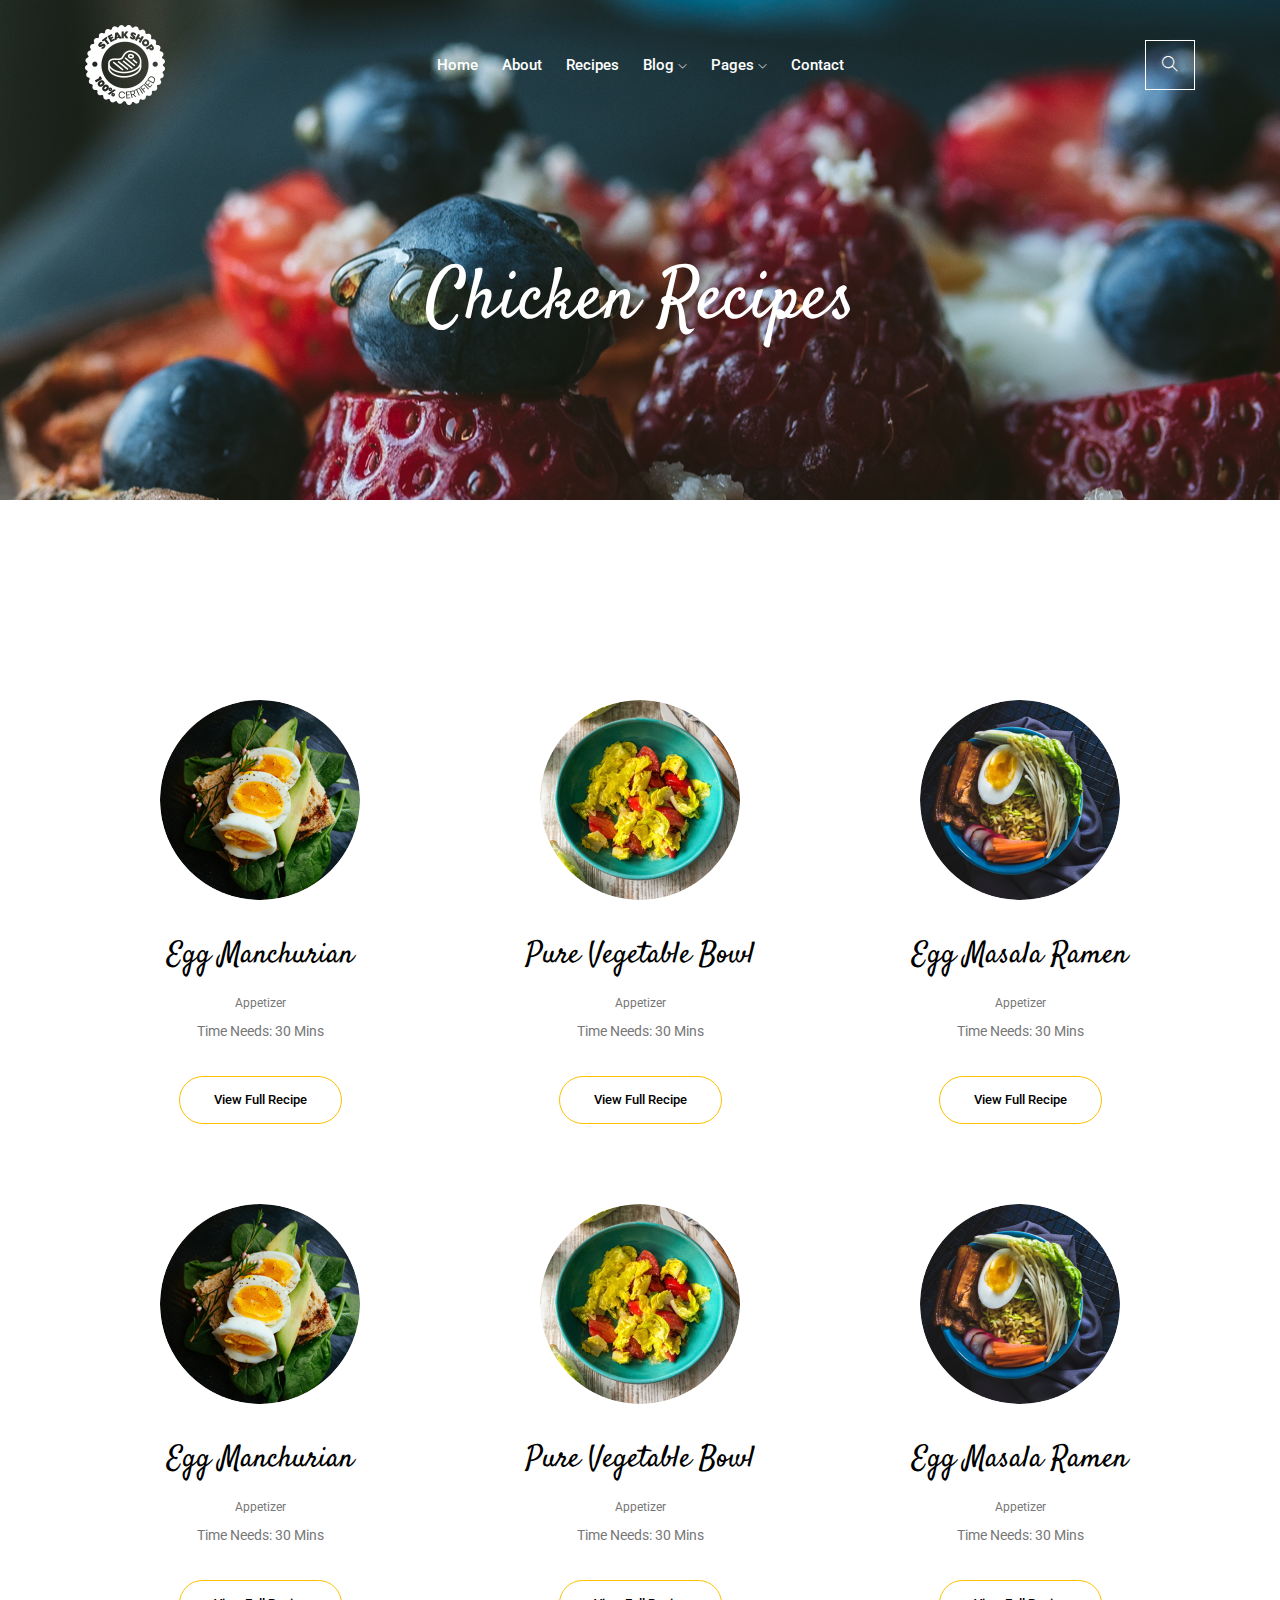
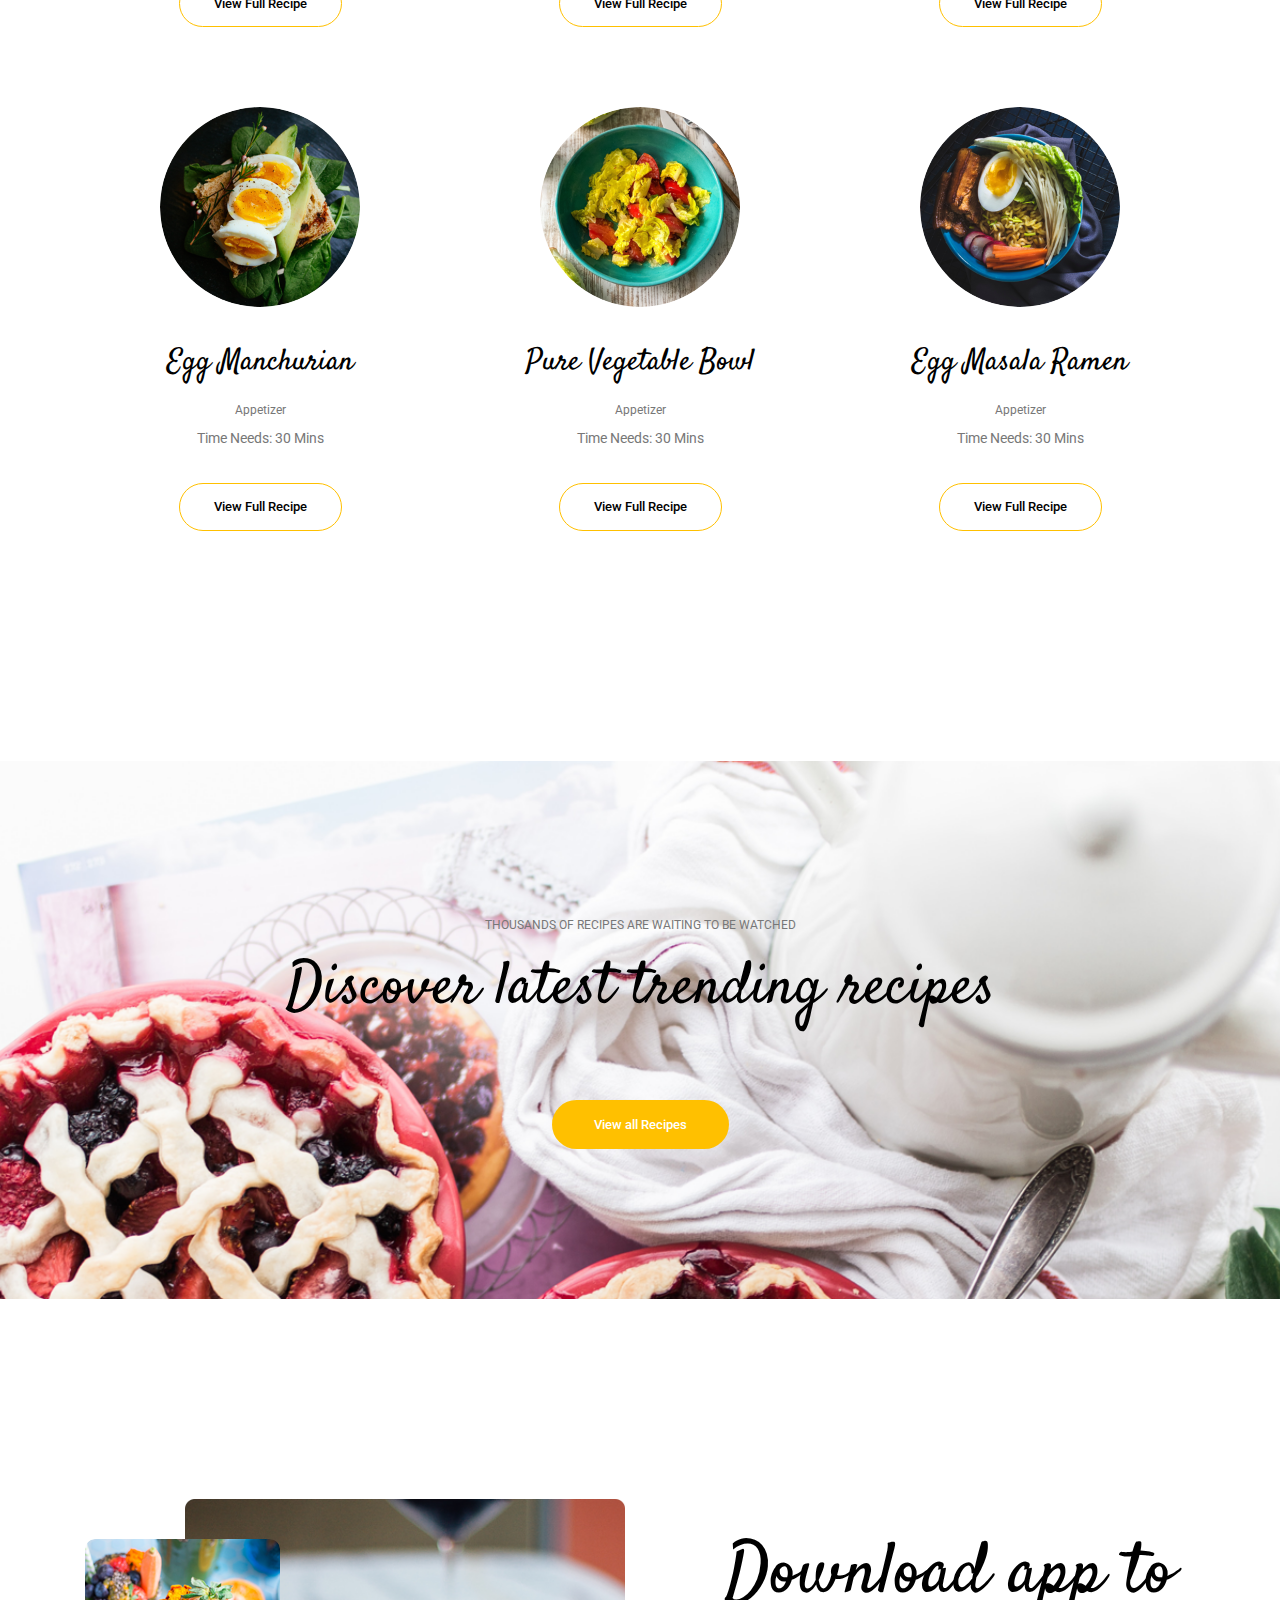
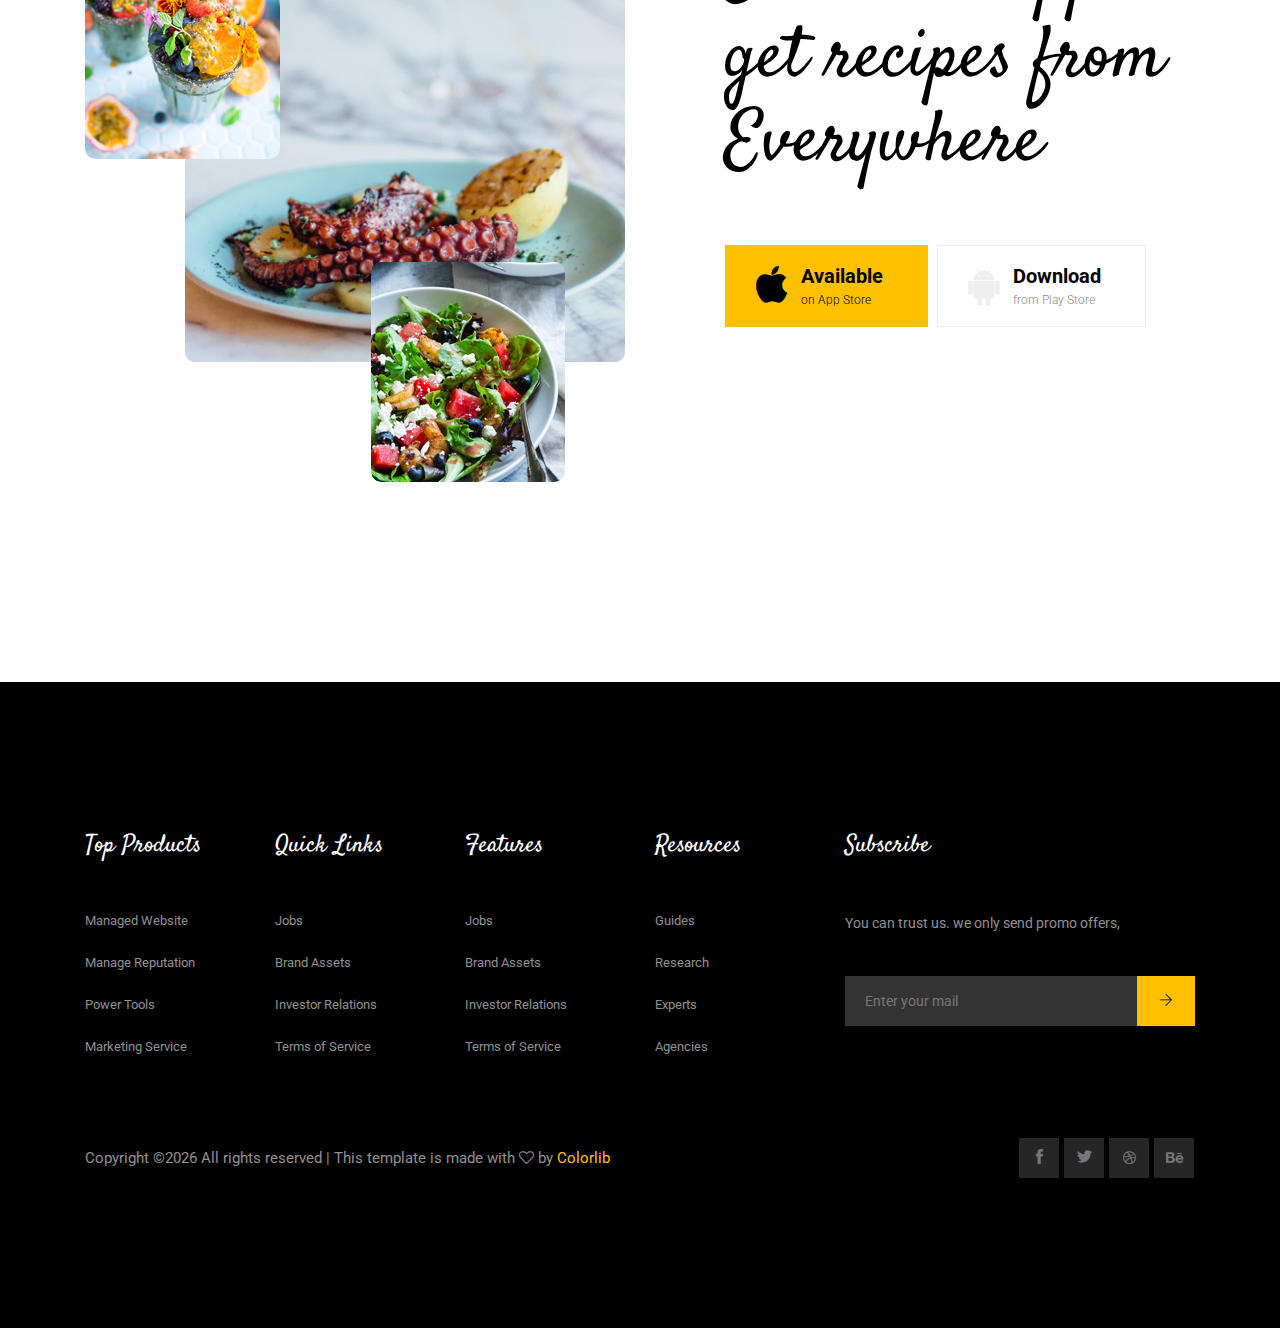
==== Recipes.html @ e60466af "fixed" ====
<!doctype html>
<html class="no-js" lang="zxx">

<head>
    <meta charset="utf-8">
    <meta http-equiv="x-ua-compatible" content="ie=edge">
    <title>Tasty Recipes</title>
    <meta name="description" content="">
    <meta name="viewport" content="width=device-width, initial-scale=1">

    <!-- <link rel="manifest" href="site.webmanifest"> -->
    <!-- Place favicon.ico in the root directory -->

    <!-- CSS here -->
    <link rel="stylesheet" href="css/bootstrap.min.css">
    <link rel="stylesheet" href="css/owl.carousel.min.css">
    <link rel="stylesheet" href="css/magnific-popup.css">
    <link rel="stylesheet" href="css/font-awesome.min.css">
    <link rel="stylesheet" href="css/themify-icons.css">
    <link rel="stylesheet" href="css/nice-select.css">
    <link rel="stylesheet" href="css/flaticon.css">
    <link rel="stylesheet" href="css/gijgo.css">
    <link rel="stylesheet" href="css/animate.min.css">
    <link rel="stylesheet" href="css/slick.css">
    <link rel="stylesheet" href="css/slicknav.css">
    <link rel="stylesheet" href="css/style.css">
    <!-- <link rel="stylesheet" href="css/responsive.css"> -->
</head>

<body>
    <!--[if lte IE 9]>
            <p class="browserupgrade">You are using an <strong>outdated</strong> browser. Please <a href="https://browsehappy.com/">upgrade your browser</a> to improve your experience and security.</p>
        <![endif]-->

    <!-- header-start -->
    <header>
        <div class="header-area ">
            <div id="sticky-header" class="main-header-area">
                <div class="container">
                    <div class="row align-items-center">
                        <div class="col-xl-3 col-lg-2">
                            <div class="logo">
                                <a href="index.html">
                                    <img src="img/logo.png" alt="">
                                </a>
                            </div>
                        </div>
                        <div class="col-xl-6 col-lg-7">
                            <div class="main-menu white_text  d-none d-lg-block">
                                <nav>
                                    <ul id="navigation">
                                        <li><a href="index.html">home</a></li>
                                        <li><a href="about.html">about</a></li>
                                        <li><a href="Recipes.html">Recipes</a></li>
                                        <li><a href="#">blog <i class="ti-angle-down"></i></a>
                                            <ul class="submenu">
                                                <li><a href="blog.html">blog</a></li>
                                                <li><a href="single-blog.html">single-blog</a></li>
                                            </ul>
                                        </li>
                                        <li><a href="#">pages <i class="ti-angle-down"></i></a>
                                            <ul class="submenu">
                                                <li><a href="recipes_details.html">Recipes Details</a></li>
                                                <li><a href="elements.html">elements</a></li>
                                            </ul>
                                        </li>
                                        <li><a href="contact.html">Contact</a></li>
                                    </ul>
                                </nav>
                            </div>
                        </div>
                        <div class="col-xl-3 col-lg-3 d-none d-lg-block">
                            <div class="search_icon">
                                <a href="#">
                                    <i class="ti-search"></i>
                                </a>
                            </div>
                        </div>
                        <div class="col-12">
                            <div class="mobile_menu d-block d-lg-none"></div>
                        </div>
                    </div>

                </div>
            </div>
        </div>
    </header>
    <!-- header-end -->

    <!-- bradcam_area  -->
    <div class="bradcam_area bradcam_bg_1">
        <div class="container">
            <div class="row">
                <div class="col-xl-12">
                    <div class="bradcam_text text-center">
                        <h3>Chicken Recipes</h3>
                    </div>
                </div>
            </div>
        </div>
    </div>
    <!-- /bradcam_area  -->

    <!-- recepie_area_start  -->
    <div class="recepie_area plus_padding">
        <div class="container">
            <div class="row">
                <div class="col-xl-4 col-lg-4 col-md-6">
                    <div class="single_recepie text-center">
                        <div class="recepie_thumb">
                            <img src="img/recepie/recpie_1.png" alt="">
                        </div>
                        <h3>Egg Manchurian</h3>
                        <span>Appetizer</span>
                        <p>Time Needs: 30 Mins</p>
                        <a href="#" class="line_btn">View Full Recipe</a>
                    </div>
                </div>
                <div class="col-xl-4 col-lg-4 col-md-6">
                    <div class="single_recepie text-center">
                        <div class="recepie_thumb">
                            <img src="img/recepie/recpie_2.png" alt="">
                        </div>
                        <h3>Pure Vegetable Bowl</h3>
                        <span>Appetizer</span>
                        <p>Time Needs: 30 Mins</p>
                        <a href="#" class="line_btn">View Full Recipe</a>
                    </div>
                </div>
                <div class="col-xl-4 col-lg-4 col-md-6">
                    <div class="single_recepie text-center">
                        <div class="recepie_thumb">
                            <img src="img/recepie/recpie_3.png" alt="">
                        </div>
                        <h3>Egg Masala Ramen</h3>
                        <span>Appetizer</span>
                        <p>Time Needs: 30 Mins</p>
                        <a href="#" class="line_btn">View Full Recipe</a>
                    </div>
                </div>
                <div class="col-xl-4 col-lg-4 col-md-6">
                    <div class="single_recepie text-center">
                        <div class="recepie_thumb">
                            <img src="img/recepie/recpie_1.png" alt="">
                        </div>
                        <h3>Egg Manchurian</h3>
                        <span>Appetizer</span>
                        <p>Time Needs: 30 Mins</p>
                        <a href="#" class="line_btn">View Full Recipe</a>
                    </div>
                </div>
                <div class="col-xl-4 col-lg-4 col-md-6">
                    <div class="single_recepie text-center">
                        <div class="recepie_thumb">
                            <img src="img/recepie/recpie_2.png" alt="">
                        </div>
                        <h3>Pure Vegetable Bowl</h3>
                        <span>Appetizer</span>
                        <p>Time Needs: 30 Mins</p>
                        <a href="#" class="line_btn">View Full Recipe</a>
                    </div>
                </div>
                <div class="col-xl-4 col-lg-4 col-md-6">
                    <div class="single_recepie text-center">
                        <div class="recepie_thumb">
                            <img src="img/recepie/recpie_3.png" alt="">
                        </div>
                        <h3>Egg Masala Ramen</h3>
                        <span>Appetizer</span>
                        <p>Time Needs: 30 Mins</p>
                        <a href="#" class="line_btn">View Full Recipe</a>
                    </div>
                </div>
                <div class="col-xl-4 col-lg-4 col-md-6">
                    <div class="single_recepie text-center">
                        <div class="recepie_thumb">
                            <img src="img/recepie/recpie_1.png" alt="">
                        </div>
                        <h3>Egg Manchurian</h3>
                        <span>Appetizer</span>
                        <p>Time Needs: 30 Mins</p>
                        <a href="#" class="line_btn">View Full Recipe</a>
                    </div>
                </div>
                <div class="col-xl-4 col-lg-4 col-md-6">
                    <div class="single_recepie text-center">
                        <div class="recepie_thumb">
                            <img src="img/recepie/recpie_2.png" alt="">
                        </div>
                        <h3>Pure Vegetable Bowl</h3>
                        <span>Appetizer</span>
                        <p>Time Needs: 30 Mins</p>
                        <a href="#" class="line_btn">View Full Recipe</a>
                    </div>
                </div>
                <div class="col-xl-4 col-lg-4 col-md-6">
                    <div class="single_recepie text-center">
                        <div class="recepie_thumb">
                            <img src="img/recepie/recpie_3.png" alt="">
                        </div>
                        <h3>Egg Masala Ramen</h3>
                        <span>Appetizer</span>
                        <p>Time Needs: 30 Mins</p>
                        <a href="#" class="line_btn">View Full Recipe</a>
                    </div>
                </div>
            </div>
        </div>
    </div>
    <!-- /recepie_area_start  -->

    <!-- latest_trand     -->
    <div class="latest_trand_area">
        <div class="container">
            <div class="row">
                <div class="col-xl-12">
                    <div class="trand_info text-center">
                        <p>Thousands of recipes are waiting to be watched</p>
                        <h3>Discover latest trending recipes</h3>
                        <a href="#" class="boxed-btn3">View all Recipes</a>
                    </div>
                </div>
            </div>
        </div>
    </div>
    <!--/ latest_trand     -->

    <!-- download_app_area -->
    <div class="download_app_area plus_padding">
        <div class="container">
            <div class="row align-items-center">
                <div class="col-xl-6 col-md-6">
                    <div class="download_thumb">
                        <div class="big_img">
                            <img src="img/video/big_1.png" alt="">
                        </div>
                        <div class="small_01">
                            <img src="img/video/small_sm1.png" alt="">
                        </div>
                        <div class="small_02">
                            <img src="img/video/sm2.png" alt="">
                        </div>
                    </div>
                </div>
                <div class="col-xl-6 col-md-6">
                    <div class="download_text">
                        <h3>Download app to
                            get recipes from
                            Everywhere</h3>
                        <div class="download_android_apple">
                            <a class="active" href="#">
                                <div class="download_link d-flex">
                                    <i class="fa fa-apple"></i>
                                    <div class="store">
                                        <h5>Available</h5>
                                        <p>on App Store</p>
                                    </div>
                                </div>
                            </a>
                            <a href="#">
                                <div class="download_link d-flex">
                                    <i class="fa fa-android"></i>
                                    <div class="store">
                                        <h5>Download</h5>
                                        <p>from Play Store</p>
                                    </div>
                                </div>
                            </a>
                        </div>
                    </div>
                </div>
            </div>
        </div>
    </div>
    <!--/ download_app_area -->

    <!-- footer  -->
    <footer class="footer">
        <div class="footer_top">
            <div class="container">
                <div class="row">
                    <div class="col-xl-2 col-md-6 col-lg-2">
                        <div class="footer_widget">
                            <h3 class="footer_title">
                                Top Products
                            </h3>
                            <ul>
                                <li><a href="#">Managed Website</a></li>
                                <li><a href="#"> Manage Reputation</a></li>
                                <li><a href="#">Power Tools</a></li>
                                <li><a href="#">Marketing Service</a></li>
                            </ul>

                        </div>
                    </div>
                    <div class="col-xl-2 col-md-6 col-lg-2">
                        <div class="footer_widget">
                            <h3 class="footer_title">
                                Quick Links
                            </h3>
                            <ul>
                                <li><a href="#">Jobs</a></li>
                                <li><a href="#">Brand Assets</a></li>
                                <li><a href="#">Investor Relations</a></li>
                                <li><a href="#">Terms of Service</a></li>
                            </ul>

                        </div>
                    </div>
                    <div class="col-xl-2 col-md-6 col-lg-2">
                        <div class="footer_widget">
                            <h3 class="footer_title">
                                Features
                            </h3>
                            <ul>
                                <li><a href="#">Jobs</a></li>
                                <li><a href="#">Brand Assets</a></li>
                                <li><a href="#">Investor Relations</a></li>
                                <li><a href="#">Terms of Service</a></li>
                            </ul>

                        </div>
                    </div>
                    <div class="col-xl-2 col-md-6 col-lg-2">
                        <div class="footer_widget">
                            <h3 class="footer_title">
                                Resources
                            </h3>
                            <ul>
                                <li><a href="#">Guides</a></li>
                                <li><a href="#">Research</a></li>
                                <li><a href="#">Experts</a></li>
                                <li><a href="#">Agencies</a></li>
                            </ul>

                        </div>
                    </div>
                    <div class="col-xl-4 col-md-6 col-lg-4">
                            <div class="footer_widget">
                                    <h3 class="footer_title">
                                            Subscribe
                                    </h3>
                                    <p class="newsletter_text">You can trust us. we only send promo offers,</p>
                                    <form action="#" class="newsletter_form">
                                        <input type="text" placeholder="Enter your mail">
                                        <button type="submit"> <i class="ti-arrow-right"></i> </button>
                                    </form>
                                    
                                </div>
                    </div>
                </div>
            </div>
        </div>
        <div class="copy-right_text">
            <div class="container">
                <div class="footer_border"></div>
                <div class="row align-items-center">
                    <div class="col-xl-8 col-md-8">
                        <p class="copy_right">
                            <!-- Link back to Colorlib can't be removed. Template is licensed under CC BY 3.0. -->
Copyright &copy;<script>document.write(new Date().getFullYear());</script> All rights reserved | This template is made with <i class="fa fa-heart-o" aria-hidden="true"></i> by <a href="https://colorlib.com" target="_blank">Colorlib</a>
<!-- Link back to Colorlib can't be removed. Template is licensed under CC BY 3.0. -->
                        </p>
                    </div>
                    <div class="col-xl-4 col-md-4">
                        <div class="socail_links">
                            <ul>
                                <li>
                                    <a href="#">
                                        <i class="ti-facebook"></i>
                                    </a>
                                </li>
                                <li>
                                    <a href="#">
                                        <i class="ti-twitter-alt"></i>
                                    </a>
                                </li>
                                <li>
                                    <a href="#">
                                        <i class="fa fa-dribbble"></i>
                                    </a>
                                </li>
                                <li>
                                    <a href="#">
                                        <i class="fa fa-behance"></i>
                                    </a>
                                </li>
                            </ul>
                        </div>
                    </div>
                </div>
            </div>
        </div>
    </footer>
<!--/ footer  -->

    <!-- JS here -->
    <script src="js/vendor/modernizr-3.5.0.min.js"></script>
    <script src="js/vendor/jquery-1.12.4.min.js"></script>
    <script src="js/popper.min.js"></script>
    <script src="js/bootstrap.min.js"></script>
    <script src="js/owl.carousel.min.js"></script>
    <script src="js/isotope.pkgd.min.js"></script>
    <script src="js/ajax-form.js"></script>
    <script src="js/waypoints.min.js"></script>
    <script src="js/jquery.counterup.min.js"></script>
    <script src="js/imagesloaded.pkgd.min.js"></script>
    <script src="js/scrollIt.js"></script>
    <script src="js/jquery.scrollUp.min.js"></script>
    <script src="js/wow.min.js"></script>
    <script src="js/nice-select.min.js"></script>
    <script src="js/jquery.slicknav.min.js"></script>
    <script src="js/jquery.magnific-popup.min.js"></script>
    <script src="js/plugins.js"></script>
    <script src="js/gijgo.min.js"></script>

    <!--contact js-->
    <script src="js/contact.js"></script>
    <script src="js/jquery.ajaxchimp.min.js"></script>
    <script src="js/jquery.form.js"></script>
    <script src="js/jquery.validate.min.js"></script>
    <script src="js/mail-script.js"></script>

    <script src="js/main.js"></script>
</body>

</html>
---- css/themify-icons.css ----
@font-face {
	font-family: 'themify';
	src:url('../fonts/themify.eot?-fvbane');
	src:url('../fonts/themify.eot?#iefix-fvbane') format('embedded-opentype'),
		url('../fonts/themify.woff?-fvbane') format('woff'),
		url('../fonts/themify.ttf?-fvbane') format('truetype'),
		url('../fonts/themify.svg?-fvbane#themify') format('svg');
	font-weight: normal;
	font-style: normal;
}

[class^="ti-"], [class*=" ti-"] {
	font-family: 'themify';
	/* speak: none; */
	font-style: normal;
	font-weight: normal;
	font-variant: normal;
	text-transform: none;
	line-height: 1;

	/* Better Font Rendering =========== */
	-webkit-font-smoothing: antialiased;
	-moz-osx-font-smoothing: grayscale;
}

.ti-wand:before {
	content: "\e600";
}
.ti-volume:before {
	content: "\e601";
}
.ti-user:before {
	content: "\e602";
}
.ti-unlock:before {
	content: "\e603";
}
.ti-unlink:before {
	content: "\e604";
}
.ti-trash:before {
	content: "\e605";
}
.ti-thought:before {
	content: "\e606";
}
.ti-target:before {
	content: "\e607";
}
.ti-tag:before {
	content: "\e608";
}
.ti-tablet:before {
	content: "\e609";
}
.ti-star:before {
	content: "\e60a";
}
.ti-spray:before {
	content: "\e60b";
}
.ti-signal:before {
	content: "\e60c";
}
.ti-shopping-cart:before {
	content: "\e60d";
}
.ti-shopping-cart-full:before {
	content: "\e60e";
}
.ti-settings:before {
	content: "\e60f";
}
.ti-search:before {
	content: "\e610";
}
.ti-zoom-in:before {
	content: "\e611";
}
.ti-zoom-out:before {
	content: "\e612";
}
.ti-cut:before {
	content: "\e613";
}
.ti-ruler:before {
	content: "\e614";
}
.ti-ruler-pencil:before {
	content: "\e615";
}
.ti-ruler-alt:before {
	content: "\e616";
}
.ti-bookmark:before {
	content: "\e617";
}
.ti-bookmark-alt:before {
	content: "\e618";
}
.ti-reload:before {
	content: "\e619";
}
.ti-plus:before {
	content: "\e61a";
}
.ti-pin:before {
	content: "\e61b";
}
.ti-pencil:before {
	content: "\e61c";
}
.ti-pencil-alt:before {
	content: "\e61d";
}
.ti-paint-roller:before {
	content: "\e61e";
}
.ti-paint-bucket:before {
	content: "\e61f";
}
.ti-na:before {
	content: "\e620";
}
.ti-mobile:before {
	content: "\e621";
}
.ti-minus:before {
	content: "\e622";
}
.ti-medall:before {
	content: "\e623";
}
.ti-medall-alt:before {
	content: "\e624";
}
.ti-marker:before {
	content: "\e625";
}
.ti-marker-alt:before {
	content: "\e626";
}
.ti-arrow-up:before {
	content: "\e627";
}
.ti-arrow-right:before {
	content: "\e628";
}
.ti-arrow-left:before {
	content: "\e629";
}
.ti-arrow-down:before {
	content: "\e62a";
}
.ti-lock:before {
	content: "\e62b";
}
.ti-location-arrow:before {
	content: "\e62c";
}
.ti-link:before {
	content: "\e62d";
}
.ti-layout:before {
	content: "\e62e";
}
.ti-layers:before {
	content: "\e62f";
}
.ti-layers-alt:before {
	content: "\e630";
}
.ti-key:before {
	content: "\e631";
}
.ti-import:before {
	content: "\e632";
}
.ti-image:before {
	content: "\e633";
}
.ti-heart:before {
	content: "\e634";
}
.ti-heart-broken:before {
	content: "\e635";
}
.ti-hand-stop:before {
	content: "\e636";
}
.ti-hand-open:before {
	content: "\e637";
}
.ti-hand-drag:before {
	content: "\e638";
}
.ti-folder:before {
	content: "\e639";
}
.ti-flag:before {
	content: "\e63a";
}
.ti-flag-alt:before {
	content: "\e63b";
}
.ti-flag-alt-2:before {
	content: "\e63c";
}
.ti-eye:before {
	content: "\e63d";
}
.ti-export:before {
	content: "\e63e";
}
.ti-exchange-vertical:before {
	content: "\e63f";
}
.ti-desktop:before {
	content: "\e640";
}
.ti-cup:before {
	content: "\e641";
}
.ti-crown:before {
	content: "\e642";
}
.ti-comments:before {
	content: "\e643";
}
.ti-comment:before {
	content: "\e644";
}
.ti-comment-alt:before {
	content: "\e645";
}
.ti-close:before {
	content: "\e646";
}
.ti-clip:before {
	content: "\e647";
}
.ti-angle-up:before {
	content: "\e648";
}
.ti-angle-right:before {
	content: "\e649";
}
.ti-angle-left:before {
	content: "\e64a";
}
.ti-angle-down:before {
	content: "\e64b";
}
.ti-check:before {
	content: "\e64c";
}
.ti-check-box:before {
	content: "\e64d";
}
.ti-camera:before {
	content: "\e64e";
}
.ti-announcement:before {
	content: "\e64f";
}
.ti-brush:before {
	content: "\e650";
}
.ti-briefcase:before {
	content: "\e651";
}
.ti-bolt:before {
	content: "\e652";
}
.ti-bolt-alt:before {
	content: "\e653";
}
.ti-blackboard:before {
	content: "\e654";
}
.ti-bag:before {
	content: "\e655";
}
.ti-move:before {
	content: "\e656";
}
.ti-arrows-vertical:before {
	content: "\e657";
}
.ti-arrows-horizontal:before {
	content: "\e658";
}
.ti-fullscreen:before {
	content: "\e659";
}
.ti-arrow-top-right:before {
	content: "\e65a";
}
.ti-arrow-top-left:before {
	content: "\e65b";
}
.ti-arrow-circle-up:before {
	content: "\e65c";
}
.ti-arrow-circle-right:before {
	content: "\e65d";
}
.ti-arrow-circle-left:before {
	content: "\e65e";
}
.ti-arrow-circle-down:before {
	content: "\e65f";
}
.ti-angle-double-up:before {
	content: "\e660";
}
.ti-angle-double-right:before {
	content: "\e661";
}
.ti-angle-double-left:before {
	content: "\e662";
}
.ti-angle-double-down:before {
	content: "\e663";
}
.ti-zip:before {
	content: "\e664";
}
.ti-world:before {
	content: "\e665";
}
.ti-wheelchair:before {
	content: "\e666";
}
.ti-view-list:before {
	content: "\e667";
}
.ti-view-list-alt:before {
	content: "\e668";
}
.ti-view-grid:before {
	content: "\e669";
}
.ti-uppercase:before {
	content: "\e66a";
}
.ti-upload:before {
	content: "\e66b";
}
.ti-underline:before {
	content: "\e66c";
}
.ti-truck:before {
	content: "\e66d";
}
.ti-timer:before {
	content: "\e66e";
}
.ti-ticket:before {
	content: "\e66f";
}
.ti-thumb-up:before {
	content: "\e670";
}
.ti-thumb-down:before {
	content: "\e671";
}
.ti-text:before {
	content: "\e672";
}
.ti-stats-up:before {
	content: "\e673";
}
.ti-stats-down:before {
	content: "\e674";
}
.ti-split-v:before {
	content: "\e675";
}
.ti-split-h:before {
	content: "\e676";
}
.ti-smallcap:before {
	content: "\e677";
}
.ti-shine:before {
	content: "\e678";
}
.ti-shift-right:before {
	content: "\e679";
}
.ti-shift-left:before {
	content: "\e67a";
}
.ti-shield:before {
	content: "\e67b";
}
.ti-notepad:before {
	content: "\e67c";
}
.ti-server:before {
	content: "\e67d";
}
.ti-quote-right:before {
	content: "\e67e";
}
.ti-quote-left:before {
	content: "\e67f";
}
.ti-pulse:before {
	content: "\e680";
}
.ti-printer:before {
	content: "\e681";
}
.ti-power-off:before {
	content: "\e682";
}
.ti-plug:before {
	content: "\e683";
}
.ti-pie-chart:before {
	content: "\e684";
}
.ti-paragraph:before {
	content: "\e685";
}
.ti-panel:before {
	content: "\e686";
}
.ti-package:before {
	content: "\e687";
}
.ti-music:before {
	content: "\e688";
}
.ti-music-alt:before {
	content: "\e689";
}
.ti-mouse:before {
	content: "\e68a";
}
.ti-mouse-alt:before {
	content: "\e68b";
}
.ti-money:before {
	content: "\e68c";
}
.ti-microphone:before {
	content: "\e68d";
}
.ti-menu:before {
	content: "\e68e";
}
.ti-menu-alt:before {
	content: "\e68f";
}
.ti-map:before {
	content: "\e690";
}
.ti-map-alt:before {
	content: "\e691";
}
.ti-loop:before {
	content: "\e692";
}
.ti-location-pin:before {
	content: "\e693";
}
.ti-list:before {
	content: "\e694";
}
.ti-light-bulb:before {
	content: "\e695";
}
.ti-Italic:before {
	content: "\e696";
}
.ti-info:before {
	content: "\e697";
}
.ti-infinite:before {
	content: "\e698";
}
.ti-id-badge:before {
	content: "\e699";
}
.ti-hummer:before {
	content: "\e69a";
}
.ti-home:before {
	content: "\e69b";
}
.ti-help:before {
	content: "\e69c";
}
.ti-headphone:before {
	content: "\e69d";
}
.ti-harddrives:before {
	content: "\e69e";
}
.ti-harddrive:before {
	content: "\e69f";
}
.ti-gift:before {
	content: "\e6a0";
}
.ti-game:before {
	content: "\e6a1";
}
.ti-filter:before {
	content: "\e6a2";
}
.ti-files:before {
	content: "\e6a3";
}
.ti-file:before {
	content: "\e6a4";
}
.ti-eraser:before {
	content: "\e6a5";
}
.ti-envelope:before {
	content: "\e6a6";
}
.ti-download:before {
	content: "\e6a7";
}
.ti-direction:before {
	content: "\e6a8";
}
.ti-direction-alt:before {
	content: "\e6a9";
}
.ti-dashboard:before {
	content: "\e6aa";
}
.ti-control-stop:before {
	content: "\e6ab";
}
.ti-control-shuffle:before {
	content: "\e6ac";
}
.ti-control-play:before {
	content: "\e6ad";
}
.ti-control-pause:before {
	content: "\e6ae";
}
.ti-control-forward:before {
	content: "\e6af";
}
.ti-control-backward:before {
	content: "\e6b0";
}
.ti-cloud:before {
	content: "\e6b1";
}
.ti-cloud-up:before {
	content: "\e6b2";
}
.ti-cloud-down:before {
	content: "\e6b3";
}
.ti-clipboard:before {
	content: "\e6b4";
}
.ti-car:before {
	content: "\e6b5";
}
.ti-calendar:before {
	content: "\e6b6";
}
.ti-book:before {
	content: "\e6b7";
}
.ti-bell:before {
	content: "\e6b8";
}
.ti-basketball:before {
	content: "\e6b9";
}
.ti-bar-chart:before {
	content: "\e6ba";
}
.ti-bar-chart-alt:before {
	content: "\e6bb";
}
.ti-back-right:before {
	content: "\e6bc";
}
.ti-back-left:before {
	content: "\e6bd";
}
.ti-arrows-corner:before {
	content: "\e6be";
}
.ti-archive:before {
	content: "\e6bf";
}
.ti-anchor:before {
	content: "\e6c0";
}
.ti-align-right:before {
	content: "\e6c1";
}
.ti-align-left:before {
	content: "\e6c2";
}
.ti-align-justify:before {
	content: "\e6c3";
}
.ti-align-center:before {
	content: "\e6c4";
}
.ti-alert:before {
	content: "\e6c5";
}
.ti-alarm-clock:before {
	content: "\e6c6";
}
.ti-agenda:before {
	content: "\e6c7";
}
.ti-write:before {
	content: "\e6c8";
}
.ti-window:before {
	content: "\e6c9";
}
.ti-widgetized:before {
	content: "\e6ca";
}
.ti-widget:before {
	content: "\e6cb";
}
.ti-widget-alt:before {
	content: "\e6cc";
}
.ti-wallet:before {
	content: "\e6cd";
}
.ti-video-clapper:before {
	content: "\e6ce";
}
.ti-video-camera:before {
	content: "\e6cf";
}
.ti-vector:before {
	content: "\e6d0";
}
.ti-themify-logo:before {
	content: "\e6d1";
}
.ti-themify-favicon:before {
	content: "\e6d2";
}
.ti-themify-favicon-alt:before {
	content: "\e6d3";
}
.ti-support:before {
	content: "\e6d4";
}
.ti-stamp:before {
	content: "\e6d5";
}
.ti-split-v-alt:before {
	content: "\e6d6";
}
.ti-slice:before {
	content: "\e6d7";
}
.ti-shortcode:before {
	content: "\e6d8";
}
.ti-shift-right-alt:before {
	content: "\e6d9";
}
.ti-shift-left-alt:before {
	content: "\e6da";
}
.ti-ruler-alt-2:before {
	content: "\e6db";
}
.ti-receipt:before {
	content: "\e6dc";
}
.ti-pin2:before {
	content: "\e6dd";
}
.ti-pin-alt:before {
	content: "\e6de";
}
.ti-pencil-alt2:before {
	content: "\e6df";
}
.ti-palette:before {
	content: "\e6e0";
}
.ti-more:before {
	content: "\e6e1";
}
.ti-more-alt:before {
	content: "\e6e2";
}
.ti-microphone-alt:before {
	content: "\e6e3";
}
.ti-magnet:before {
	content: "\e6e4";
}
.ti-line-double:before {
	content: "\e6e5";
}
.ti-line-dotted:before {
	content: "\e6e6";
}
.ti-line-dashed:before {
	content: "\e6e7";
}
.ti-layout-width-full:before {
	content: "\e6e8";
}
.ti-layout-width-default:before {
	content: "\e6e9";
}
.ti-layout-width-default-alt:before {
	content: "\e6ea";
}
.ti-layout-tab:before {
	content: "\e6eb";
}
.ti-layout-tab-window:before {
	content: "\e6ec";
}
.ti-layout-tab-v:before {
	content: "\e6ed";
}
.ti-layout-tab-min:before {
	content: "\e6ee";
}
.ti-layout-slider:before {
	content: "\e6ef";
}
.ti-layout-slider-alt:before {
	content: "\e6f0";
}
.ti-layout-sidebar-right:before {
	content: "\e6f1";
}
.ti-layout-sidebar-none:before {
	content: "\e6f2";
}
.ti-layout-sidebar-left:before {
	content: "\e6f3";
}
.ti-layout-placeholder:before {
	content: "\e6f4";
}
.ti-layout-menu:before {
	content: "\e6f5";
}
.ti-layout-menu-v:before {
	content: "\e6f6";
}
.ti-layout-menu-separated:before {
	content: "\e6f7";
}
.ti-layout-menu-full:before {
	content: "\e6f8";
}
.ti-layout-media-right-alt:before {
	content: "\e6f9";
}
.ti-layout-media-right:before {
	content: "\e6fa";
}
.ti-layout-media-overlay:before {
	content: "\e6fb";
}
.ti-layout-media-overlay-alt:before {
	content: "\e6fc";
}
.ti-layout-media-overlay-alt-2:before {
	content: "\e6fd";
}
.ti-layout-media-left-alt:before {
	content: "\e6fe";
}
.ti-layout-media-left:before {
	content: "\e6ff";
}
.ti-layout-media-center-alt:before {
	content: "\e700";
}
.ti-layout-media-center:before {
	content: "\e701";
}
.ti-layout-list-thumb:before {
	content: "\e702";
}
.ti-layout-list-thumb-alt:before {
	content: "\e703";
}
.ti-layout-list-post:before {
	content: "\e704";
}
.ti-layout-list-large-image:before {
	content: "\e705";
}
.ti-layout-line-solid:before {
	content: "\e706";
}
.ti-layout-grid4:before {
	content: "\e707";
}
.ti-layout-grid3:before {
	content: "\e708";
}
.ti-layout-grid2:before {
	content: "\e709";
}
.ti-layout-grid2-thumb:before {
	content: "\e70a";
}
.ti-layout-cta-right:before {
	content: "\e70b";
}
.ti-layout-cta-left:before {
	content: "\e70c";
}
.ti-layout-cta-center:before {
	content: "\e70d";
}
.ti-layout-cta-btn-right:before {
	content: "\e70e";
}
.ti-layout-cta-btn-left:before {
	content: "\e70f";
}
.ti-layout-column4:before {
	content: "\e710";
}
.ti-layout-column3:before {
	content: "\e711";
}
.ti-layout-column2:before {
	content: "\e712";
}
.ti-layout-accordion-separated:before {
	content: "\e713";
}
.ti-layout-accordion-merged:before {
	content: "\e714";
}
.ti-layout-accordion-list:before {
	content: "\e715";
}
.ti-ink-pen:before {
	content: "\e716";
}
.ti-info-alt:before {
	content: "\e717";
}
.ti-help-alt:before {
	content: "\e718";
}
.ti-headphone-alt:before {
	content: "\e719";
}
.ti-hand-point-up:before {
	content: "\e71a";
}
.ti-hand-point-right:before {
	content: "\e71b";
}
.ti-hand-point-left:before {
	content: "\e71c";
}
.ti-hand-point-down:before {
	content: "\e71d";
}
.ti-gallery:before {
	content: "\e71e";
}
.ti-face-smile:before {
	content: "\e71f";
}
.ti-face-sad:before {
	content: "\e720";
}
.ti-credit-card:before {
	content: "\e721";
}
.ti-control-skip-forward:before {
	content: "\e722";
}
.ti-control-skip-backward:before {
	content: "\e723";
}
.ti-control-record:before {
	content: "\e724";
}
.ti-control-eject:before {
	content: "\e725";
}
.ti-comments-smiley:before {
	content: "\e726";
}
.ti-brush-alt:before {
	content: "\e727";
}
.ti-youtube:before {
	content: "\e728";
}
.ti-vimeo:before {
	content: "\e729";
}
.ti-twitter:before {
	content: "\e72a";
}
.ti-time:before {
	content: "\e72b";
}
.ti-tumblr:before {
	content: "\e72c";
}
.ti-skype:before {
	content: "\e72d";
}
.ti-share:before {
	content: "\e72e";
}
.ti-share-alt:before {
	content: "\e72f";
}
.ti-rocket:before {
	content: "\e730";
}
.ti-pinterest:before {
	content: "\e731";
}
.ti-new-window:before {
	content: "\e732";
}
.ti-microsoft:before {
	content: "\e733";
}
.ti-list-ol:before {
	content: "\e734";
}
.ti-linkedin:before {
	content: "\e735";
}
.ti-layout-sidebar-2:before {
	content: "\e736";
}
.ti-layout-grid4-alt:before {
	content: "\e737";
}
.ti-layout-grid3-alt:before {
	content: "\e738";
}
.ti-layout-grid2-alt:before {
	content: "\e739";
}
.ti-layout-column4-alt:before {
	content: "\e73a";
}
.ti-layout-column3-alt:before {
	content: "\e73b";
}
.ti-layout-column2-alt:before {
	content: "\e73c";
}
.ti-instagram:before {
	content: "\e73d";
}
.ti-google:before {
	content: "\e73e";
}
.ti-github:before {
	content: "\e73f";
}
.ti-flickr:before {
	content: "\e740";
}
.ti-facebook:before {
	content: "\e741";
}
.ti-dropbox:before {
	content: "\e742";
}
.ti-dribbble:before {
	content: "\e743";
}
.ti-apple:before {
	content: "\e744";
}
.ti-android:before {
	content: "\e745";
}
.ti-save:before {
	content: "\e746";
}
.ti-save-alt:before {
	content: "\e747";
}
.ti-yahoo:before {
	content: "\e748";
}
.ti-wordpress:before {
	content: "\e749";
}
.ti-vimeo-alt:before {
	content: "\e74a";
}
.ti-twitter-alt:before {
	content: "\e74b";
}
.ti-tumblr-alt:before {
	content: "\e74c";
}
.ti-trello:before {
	content: "\e74d";
}
.ti-stack-overflow:before {
	content: "\e74e";
}
.ti-soundcloud:before {
	content: "\e74f";
}
.ti-sharethis:before {
	content: "\e750";
}
.ti-sharethis-alt:before {
	content: "\e751";
}
.ti-reddit:before {
	content: "\e752";
}
.ti-pinterest-alt:before {
	content: "\e753";
}
.ti-microsoft-alt:before {
	content: "\e754";
}
.ti-linux:before {
	content: "\e755";
}
.ti-jsfiddle:before {
	content: "\e756";
}
.ti-joomla:before {
	content: "\e757";
}
.ti-html5:before {
	content: "\e758";
}
.ti-flickr-alt:before {
	content: "\e759";
}
.ti-email:before {
	content: "\e75a";
}
.ti-drupal:before {
	content: "\e75b";
}
.ti-dropbox-alt:before {
	content: "\e75c";
}
.ti-css3:before {
	content: "\e75d";
}
.ti-rss:before {
	content: "\e75e";
}
.ti-rss-alt:before {
	content: "\e75f";
}
---- css/nice-select.css ----
.nice-select {
  -webkit-tap-highlight-color: transparent;
  background-color: #fff;
  border-radius: 5px;
  border: solid 1px #e8e8e8;
  box-sizing: border-box;
  clear: both;
  cursor: pointer;
  display: block;
  float: left;
  font-family: inherit;
  font-size: 14px;
  font-weight: normal;
  height: 42px;
  line-height: 40px;
  outline: none;
  padding-left: 18px;
  padding-right: 30px;
  position: relative;
  text-align: left !important;
  -webkit-transition: all 0.2s ease-in-out;
  transition: all 0.2s ease-in-out;
  -webkit-user-select: none;
     -moz-user-select: none;
      -ms-user-select: none;
          user-select: none;
  white-space: nowrap;
  width: auto; }
  .nice-select:hover {
    border-color: #dbdbdb; }
  .nice-select:active, .nice-select.open, .nice-select:focus {
    border-color: #999; }


  .nice-select.disabled {
    border-color: #ededed;
    color: #999;
    pointer-events: none; }
    .nice-select.disabled:after {
      border-color: #cccccc; }
  .nice-select.wide {
    width: 100%; }
    .nice-select.wide .list {
      left: 0 !important;
      right: 0 !important; }
  .nice-select.right {
    float: right; }
    .nice-select.right .list {
      left: auto;
      right: 0; }
  .nice-select.small {
    font-size: 12px;
    height: 36px;
    line-height: 34px; }
    .nice-select.small:after {
      height: 4px;
      width: 4px; }
    .nice-select.small .option {
      line-height: 34px;
      min-height: 34px; }
  .nice-select .list {
    background-color: #fff;
    border-radius: 5px;
    box-shadow: 0 0 0 1px rgba(68, 68, 68, 0.11);
    box-sizing: border-box;
    margin-top: 4px;
    opacity: 0;
    overflow: hidden;
    padding: 0;
    pointer-events: none;
    position: absolute;
    top: 100%;
    left: 0;
    -webkit-transform-origin: 50% 0;
        -ms-transform-origin: 50% 0;
            transform-origin: 50% 0;
    -webkit-transform: scale(0.75) translateY(-21px);
        -ms-transform: scale(0.75) translateY(-21px);
            transform: scale(0.75) translateY(-21px);
    -webkit-transition: all 0.2s cubic-bezier(0.5, 0, 0, 1.25), opacity 0.15s ease-out;
    transition: all 0.2s cubic-bezier(0.5, 0, 0, 1.25), opacity 0.15s ease-out;
    z-index: 9; }
    .nice-select .list:hover .option:not(:hover) {
      background-color: transparent !important; }
  .nice-select .option {
    cursor: pointer;
    font-weight: 400;
    line-height: 40px;
    list-style: none;
    min-height: 40px;
    outline: none;
    padding-left: 18px;
    padding-right: 29px;
    text-align: left;
    -webkit-transition: all 0.2s;
    transition: all 0.2s; }
    .nice-select .option:hover, .nice-select .option.focus, .nice-select .option.selected.focus {
      background-color: #f6f6f6; }
    .nice-select .option.selected {
      font-weight: bold; }
    .nice-select .option.disabled {
      background-color: transparent;
      color: #999;
      cursor: default; }

.no-csspointerevents .nice-select .list {
  display: none; }

.no-csspointerevents .nice-select.open .list {
  display: block; }





  /* ,,,,,,,,,,,,,,,, */


  .nice-select:after {
    content: "\e64b";
    display: block;
    height: 5px;
    margin-top: -5px;
    pointer-events: none;
    position: absolute;
    right: 30px;
    top: 8px;
    transition: all 0.15s ease-in-out;
    width: 5px;
    font-family: 'themify';
    color: #ddd; }

    .nice-select.open:after {
 }
    .nice-select.open .list {
      opacity: 1;
      pointer-events: auto;
      -webkit-transform: scale(1) translateY(0);
          -ms-transform: scale(1) translateY(0);
              transform: scale(1) translateY(0); }
---- css/flaticon.css ----
/*
  	Flaticon icon font: Flaticon
  	Creation date: 07/09/2019 08:07
  	*/

	  @font-face {
		font-family: "Flaticon";
		src: url("../fonts/Flaticon.eot");
		src: url("../fonts/Flaticon.eot");
		src: url("../fonts/Flaticon.eot?#iefix") format("embedded-opentype"),
			 url("../fonts/Flaticon.woff2") format("woff2"),
			 url("../fonts/Flaticon.woff") format("woff"),
			 url("../fonts/Flaticon.ttf") format("truetype"),
			 url("../fonts/Flaticon.svg#Flaticon") format("svg");
		font-weight: normal;
		font-style: normal;
	  }
	  
	  @media screen and (-webkit-min-device-pixel-ratio:0) {
		@font-face {
		  font-family: "Flaticon";
		  src: url("./Flaticon.svg#Flaticon") format("svg");
		}
	  }
	  
	  [class^="flaticon-"]:before, [class*=" flaticon-"]:before,
	  [class^="flaticon-"]:after, [class*=" flaticon-"]:after {   
		font-family: Flaticon;
			  font-size: 20px;
	  font-style: normal;
	  margin-left: 20px;
	  }
	  
	.flaticon-legal-paper:before {
		content: "\e001";
	}
	.flaticon-case:before {
		content: "\e002";
	}
	.flaticon-survey:before {
		content: "\e003";
	}
	.flaticon-bar-chart:before {
		content: "\e004";
	}
	.flaticon-controls:before {
		content: "\e005";
	}
	.flaticon-puzzle:before {
		content: "\e006";
	}
	.flaticon-right:before {
		content: "\e007";
	}
---- css/gijgo.css ----
.gj-button {
    background-color: #f5f5f5;
    border: 1px solid #ddd;
    color: #000;
    border-radius: 3px;
    padding: 6px 10px;
    cursor: pointer;
}

.gj-unselectable {
    -webkit-touch-callout: none;
    -webkit-user-select: none;
    -khtml-user-select: none;
    -moz-user-select: none;
    -ms-user-select: none;
    user-select: none;
}

.gj-row {
    display: -webkit-box;
    display: -ms-flexbox;
    display: flex;
    -ms-flex-wrap: wrap;
    flex-wrap: wrap;
}

.gj-margin-left-5 {
    margin-left: 5px;
}

.gj-margin-left-10 {
    margin-left: 10px;
}

.gj-width-full {
    width: 100%;
}

.gj-cursor-pointer {
    cursor: pointer;
}

.gj-text-align-center {
    text-align: center;
}

.gj-font-size-16 {
    font-size: 16px;
}

.gj-hidden {
    display: none;
}

/** Material Design */
.gj-button-md {
    background: 0 0;
    border: none;
    border-radius: 2px;
    color: rgba(0, 0, 0, 0.87);
    position: relative;
    height: 36px;
    margin: 0;
    min-width: 64px;
    padding: 0 16px;
    display: inline-block;
    font-family: "Roboto","Helvetica","Arial",sans-serif;
    font-size: 1rem;
    font-weight: 500;
    text-transform: uppercase;
    letter-spacing: 0;
    overflow: hidden;
    will-change: box-shadow;
    transition: box-shadow .2s cubic-bezier(.4,0,1,1),background-color .2s cubic-bezier(.4,0,.2,1),color .2s cubic-bezier(.4,0,.2,1);
    outline: none;
    cursor: pointer;
    text-decoration: none;
    text-align: center;
    line-height: 36px;
    vertical-align: middle;
    overflow: hidden;
    -webkit-user-select: none;
    -moz-user-select: none;
    -ms-user-select: none;
    user-select: none;
}

.gj-button-md:hover {
    background-color: rgba(158,158,158,.2);
}

.gj-button-md:disabled {
    color: rgba(0,0,0,.26);
    background: 0 0;
}

.gj-button-md .material-icons,
.gj-button-md .gj-icon {
    vertical-align: middle;
    /*font-size: 1.3rem;
    margin-right: 4px;*/
}

.gj-button-md.gj-button-md-icon {
    width: 24px;
    height: 31px;
    min-width: 24px;
    padding: 0px;
    display: table;
}

.gj-button-md.gj-button-md-icon .material-icons,
.gj-button-md.gj-button-md-icon .gj-icon {
    display: table-cell;
    margin-right: 0px;
    width: 24px;
    height: 24px;
}

.gj-button-md.active {
    background-color: rgba(158,158,158,.4);
}

.gj-button-md-group {
    position: relative;
    display: inline-block;
    vertical-align: middle;
}

.gj-textbox-md {
    border: none;
    border-bottom: 1px solid rgba(0,0,0,.42);
    display: block;
    font-family: "Helvetica","Arial",sans-serif;
    font-size: 16px;
    line-height: 16px;
    padding: 4px 0px;
    margin: 0;
    width: 100%;
    background: 0 0;
    text-align: left;
    color: rgba(0,0,0,.87);
}

.gj-textbox-md:focus,
.gj-textbox-md:active {
    border-bottom: 2px solid rgba(0,0,0,.42);
    outline: none;
}

.gj-textbox-md::placeholder {
    color: #8e8e8e;
}

.gj-textbox-md:-ms-input-placeholder {
    color: #8e8e8e;
}

.gj-textbox-md::-ms-input-placeholder {
    color: #8e8e8e;
}

.gj-md-spacer-24 {
    min-width: 24px;
    width: 24px;
    display: inline-block;
}

.gj-md-spacer-32 {
    min-width: 32px;
    width: 32px;
    display: inline-block;
}

.gj-modal {
    position: fixed;
    top: 0;
    right: 0;
    bottom: 0;
    left: 0;
    z-index: 1203;
    display: none;
    overflow: hidden;
    -webkit-overflow-scrolling: touch;
    outline: 0;
    background-color: rgba(0, 0, 0, 0.54118);
    transition: 200ms ease opacity;
    will-change: opacity;
}

/* List */
ul.gj-list li [data-role="wrapper"] {
    display: table;
    width: 100%;
}

ul.gj-list li [data-role="checkbox"] {
    display: table-cell;
    vertical-align:middle;
    text-align:center;
}

ul.gj-list li [data-role="image"] {
    display: table-cell;
    vertical-align:middle;
    text-align:center;
}

ul.gj-list li [data-role="display"] {
    display: table-cell;
    vertical-align:middle;
    cursor: pointer;
}

ul.gj-list li [data-role="display"]:empty:before {
  content: "\200b"; /* unicode zero width space character */
}

/* List - Bootstrap */
ul.gj-list-bootstrap {
    padding-left: 0px;
    margin-bottom: 0px;
}

ul.gj-list-bootstrap li {
    padding: 0px;
}

ul.gj-list-bootstrap li [data-role="wrapper"] {
    padding: 0px 10px;
}

ul.gj-list-bootstrap li [data-role="checkbox"] {
    width: 24px;
    padding: 3px;
}

ul.gj-list-bootstrap li [data-role="image"] {
    width: 24px;
    height: 24px;
}

ul.gj-list-bootstrap li [data-role="display"] {
    padding: 8px 0px 8px 4px;
}

.list-group-item.active ul li, .list-group-item.active:focus ul li, .list-group-item.active:hover ul li {
    text-shadow: none;
    color:initial;
}

/* List - Material Design */
ul.gj-list-md {
    padding: 0px;
    list-style: none;
    list-style-type: none;
    line-height: 24px;
    letter-spacing: 0;
    color: #616161; /* Gray 700 */
}

ul.gj-list-md li {
    display: list-item;
    list-style-type: none;
    padding: 0px;
    min-height: unset;
    box-sizing: border-box;
    align-items: center;
    cursor: default;
    overflow: hidden;

    font-family: "Roboto","Helvetica","Arial",sans-serif;
    font-size: 16px;
    font-weight: 400;
    letter-spacing: .04em;
    line-height: 1;
    
    -webkit-flex-direction: row;
    -ms-flex-direction: row;
    flex-direction: row;
    -webkit-flex-wrap: nowrap;
    -ms-flex-wrap: nowrap;
    flex-wrap: nowrap;
}

ul.gj-list-md li [data-role="checkbox"] {
    height: 24px;
    width: 24px;
}

ul.gj-list-md li [data-role="image"] {
    height: 24px;
    width: 24px;
}

ul.gj-list-md li [data-role="display"] {
    padding: 8px 0px 8px 5px;
    order: 0;
    flex-grow: 2;
    text-decoration: none;
    box-sizing: border-box;
    align-items: center;
    text-align: left;
    color: rgba(0,0,0,.87);
}

ul.gj-list-md li.disabled>[data-role="wrapper"]>[data-role="display"] {
    color: #9E9E9E; /* Gray 500 */
}

.gj-list-md-active {
    background: #e0e0e0;
    color: #3f51b5;
}


/* Picker */
.gj-picker {
    position: absolute;
    z-index: 1203;
    background-color: #fff;
}

.gj-picker .selected {
    color: #fff;
}

/* Material Design */
.gj-picker-md {
    font-family: "Roboto","Helvetica","Arial",sans-serif;
    font-size: 16px;
    font-weight: 400;
    letter-spacing: .04em;
    line-height: 1;
    color: rgba(0,0,0,.87);
    border: 1px solid #E0E0E0;
}

.gj-modal .gj-picker-md {
    border: 0px;
}

.gj-picker-md [role="header"] {
    color: rgba(255, 255, 255, 0.54);
    display: flex;
    background: #2196f3;
    align-items: baseline;
    user-select: none;
    justify-content: center;
}

.gj-picker-md [role="footer"] {
    float: right;
    padding: 10px;
}

.gj-picker-md [role="footer"] button.gj-button-md {
    color: #2196f3;
    font-weight: bold;
    font-size: 13px;
}

/* Bootstrap */
.gj-picker-bootstrap {
    border-radius: 4px;
    border: 1px solid #E0E0E0;
}

.gj-picker-bootstrap .selected {
    color: #888;
}

.gj-picker-bootstrap [role="header"] {
    background: #eee;
    color: #AAA;
}
@font-face {
    font-family: 'gijgo-material';
    src: url('../fonts/gijgo-material.eot?235541');
    src: url('../fonts/gijgo-material.eot?235541#iefix') format('embedded-opentype'), url('../fonts/gijgo-material.ttf?235541') format('truetype'), url('../fonts/gijgo-material.woff?235541') format('woff'), url('../fonts/gijgo-material.svg?235541#gijgo-material') format('svg');
    font-weight: normal;
    font-style: normal;
}

.gj-icon {
    /* use !important to prevent issues with browser extensions that change fonts */
    font-family: 'gijgo-material' !important;
    font-size: 24px;
    speak: none;
    font-style: normal;
    font-weight: normal;
    font-variant: normal;
    text-transform: none;
    line-height: 1;
    /* Enable Ligatures ================ */
    letter-spacing: 0;
    -webkit-font-feature-settings: "liga";
    -moz-font-feature-settings: "liga=1";
    -moz-font-feature-settings: "liga";
    -ms-font-feature-settings: "liga" 1;
    font-feature-settings: "liga";
    -webkit-font-variant-ligatures: discretionary-ligatures;
    font-variant-ligatures: discretionary-ligatures;
    /* Better Font Rendering =========== */
    -webkit-font-smoothing: antialiased;
    -moz-osx-font-smoothing: grayscale;
}

.gj-icon.undo:before {
    content: "\e900";
}

.gj-icon.vertical-align-top:before {
    content: "\e901";
}

.gj-icon.vertical-align-center:before {
    content: "\e902";
}

.gj-icon.vertical-align-bottom:before {
    content: "\e903";
}

.gj-icon.arrow-dropup:before {
    content: "\e904";
}

.gj-icon.clock:before {
    content: "\e905";
}

.gj-icon.refresh:before {
    content: "\e906";
}

.gj-icon.last-page:before {
    content: "\e907";
}

.gj-icon.first-page:before {
    content: "\e908";
}

.gj-icon.cancel:before {
    content: "\e909";
}

.gj-icon.clear:before {
    content: "\e90a";
}

.gj-icon.check-circle:before {
    content: "\e90b";
}

.gj-icon.delete:before {
    content: "\e90c";
}

.gj-icon.arrow-upward:before {
    content: "\e90d";
}

.gj-icon.arrow-forward:before {
    content: "\e90e";
}

.gj-icon.arrow-downward:before {
    content: "\e90f";
}

.gj-icon.arrow-back:before {
    content: "\e910";
}

.gj-icon.list-numbered:before {
    content: "\e911";
}

.gj-icon.list-bulleted:before {
    content: "\e912";
}

.gj-icon.indent-increase:before {
    content: "\e913";
}

.gj-icon.indent-decrease:before {
    content: "\e914";
}

.gj-icon.redo:before {
    content: "\e915";
}

.gj-icon.align-right:before {
    content: "\e916";
}

.gj-icon.align-left:before {
    content: "\e917";
}

.gj-icon.align-justify:before {
    content: "\e918";
}

.gj-icon.align-center:before {
    content: "\e919";
}

.gj-icon.strikethrough:before {
    content: "\e91a";
}

.gj-icon.italic:before {
    content: "\e91b";
}

.gj-icon.underlined:before {
    content: "\e91c";
}

.gj-icon.bold:before {
    content: "\e91d";
}

.gj-icon.arrow-dropdown:before {
    content: "\e91e";
}

.gj-icon.done:before {
    content: "\e91f";
}

.gj-icon.pencil:before {
    content: "\e920";
}

.gj-icon.minus:before {
    content: "\e921";
}

.gj-icon.plus:before {
    content: "\e922";
}

.gj-icon.chevron-up:before {
    content: "\e923";
}

.gj-icon.chevron-right:before {
    content: "\e924";
}

.gj-icon.chevron-down:before {
    content: "\e925";
}

.gj-icon.chevron-left:before {
    content: "\e926";
}

.gj-icon.event:before {
    content: "\e927";
}
.gj-draggable {
    cursor: move;
}
.gj-resizable-handle {
    position: absolute;
    font-size: 0.1px;
    display: block;
    -ms-touch-action: none;
    touch-action: none;
    z-index: 1203;
}

.gj-resizable-n {
    cursor: n-resize;
    height: 7px;
    width: 100%;
    top: -5px;
    left: 0;
}
.gj-resizable-e {
    cursor: e-resize;
    width: 7px;
    right: -5px;
    top: 0;
    height: 100%;
}
.gj-resizable-s {
    cursor: s-resize;
    height: 7px;
    width: 100%;
    bottom: -5px;
    left: 0;
}
.gj-resizable-w {
	cursor: w-resize;
	width: 7px;
	left: -5px;
	top: 0;
	height: 100%;
}
.gj-resizable-se {
	cursor: se-resize;
	width: 12px;
	height: 12px;
	right: 1px;
	bottom: 1px;
}
.gj-resizable-sw {
	cursor: sw-resize;
	width: 9px;
	height: 9px;
	left: -5px;
	bottom: -5px;
}
.gj-resizable-nw {
	cursor: nw-resize;
	width: 9px;
	height: 9px;
	left: -5px;
	top: -5px;
}
.gj-resizable-ne {
	cursor: ne-resize;
	width: 9px;
	height: 9px;
	right: -5px;
	top: -5px;
}

.gj-dialog-footer {
    position: absolute;
    bottom: 0px;
    width: 100%;
    margin-top: 0px;
}

.gj-dialog-scrollable [data-role="body"] {
    overflow-x: hidden;
    overflow-y: scroll;
}

/** Bootstrap 3 **/
.gj-dialog-bootstrap {
    overflow: hidden;
    z-index: 1202;
}

.gj-dialog-bootstrap [data-role="title"] {
    display: inline;
}
.gj-dialog-bootstrap [data-role="close"] {
    line-height: 1.42857143;
}

/** Bootstrap 4 **/
.gj-dialog-bootstrap4 {
    overflow: hidden;
    z-index: 1202;
}

.gj-dialog-bootstrap4 [data-role="title"] {
    display: inline;
}
.gj-dialog-bootstrap4 [data-role="close"] {
    line-height: 1.5;
}

/** Material Design **/
.gj-dialog-md {
    background-color: #FFF;
    overflow: hidden;
    border: none;
    box-shadow: 0 11px 15px -7px rgba(0,0,0,.2), 0 24px 38px 3px rgba(0,0,0,.14), 0 9px 46px 8px rgba(0,0,0,.12);
    box-sizing: border-box;
    position: relative;
    display: -webkit-box;
    display: -webkit-flex;
    display: -ms-flexbox;
    display: flex;
    -webkit-box-orient: vertical;
    -webkit-box-direction: normal;
    -webkit-flex-direction: column;
    -ms-flex-direction: column;
    flex-direction: column;
    -webkit-background-clip: padding-box;
    background-clip: padding-box;
    outline: 0;
    z-index: 1202;
}

.gj-dialog-md-header {
    padding: 24px 24px 0px 24px;
    font-family: "Roboto","Helvetica","Arial",sans-serif;
}

.gj-dialog-md-title {
    margin: 0;
    font-weight: 400;
    display: inline;
    line-height: 28px;
    font-size: 20px;
}

.gj-dialog-md-close {
    -webkit-appearance: none;
    padding: 0;
    cursor: pointer;
    background: 0 0;
    border: 0;
    float: right;
    line-height: 28px;
    font-size: 28px;
}

.gj-dialog-md-body {
    padding: 20px 24px 24px 24px;
    color: rgba(0,0,0,.54);
    font-family: "Helvetica","Arial",sans-serif;
    font-size: 14px;
    font-weight: 400;
    line-height: 20px;
}

.gj-dialog-md-footer {
    padding: 8px 8px 8px 24px;
    display: -webkit-flex;
    display: -ms-flexbox;
    display: flex;
    -webkit-flex-direction: row-reverse;
    -ms-flex-direction: row-reverse;
    flex-direction: row-reverse;
    -webkit-flex-wrap: wrap;
    -ms-flex-wrap: wrap;
    flex-wrap: wrap;

    box-sizing: border-box;
}

.gj-dialog-md-footer>*:first-child {
    margin-right: 0;
}

.gj-dialog-md-footer>* {
    margin-right: 8px;
    height: 36px;
}
DIV.gj-grid-wrapper {
    margin: auto;
    position: relative;
    clear:both;
    z-index: 1;
}

TABLE.gj-grid {
    margin: auto;    
    border-collapse: collapse;
    width: 100%;
    table-layout: fixed;
}

TABLE.gj-grid THEAD TH [data-role="selectAll"] {
    margin: auto;
}

TABLE.gj-grid THEAD TH [data-role="title"] {
    display: inline-block;
}

TABLE.gj-grid THEAD TH [data-role="sorticon"] {
    display: inline-block;
}

TABLE.gj-grid THEAD TH {
    overflow: hidden;
    text-overflow: ellipsis;
}

TABLE.gj-grid.autogrow-header-row THEAD TH {
    overflow: auto;
    text-overflow: initial;
    white-space: pre-wrap;
    -ms-word-break: break-word;
    word-break: break-word;
}

TABLE.gj-grid > tbody > tr > td {
    overflow: hidden;
    position: relative;
}

table.gj-grid tbody div[data-role="display"] {
    vertical-align: middle;
    text-indent: 0;
    white-space: pre-wrap;
    -ms-word-break: break-word;
    word-break: break-word;
}

table.gj-grid.fixed-body-rows tbody div[data-role="display"] {
    overflow: hidden;
    text-overflow: ellipsis;
    white-space: nowrap;
    -ms-word-break: initial;
    word-break: initial;
}

table.gj-grid tfoot DIV[data-role="display"] {
    vertical-align: middle;
    text-indent: 0;
    display: flex;
}

TABLE.gj-grid .fa {
    padding: 2px;
}

TABLE.gj-grid > tbody > tr > td > div {
    padding: 2px;
    overflow: hidden;
}

DIV.gj-grid-wrapper DIV.gj-grid-loading-cover
{
    background: #BBBBBB;
    opacity: 0.5;
    position: absolute;
    vertical-align: middle;
}

DIV.gj-grid-wrapper DIV.gj-grid-loading-text
{
    position: absolute;
    font-weight: bold;
}

/* Bootstrap Theme */
table.gj-grid-bootstrap thead th {
    background-color: #f5f5f5;
    vertical-align:middle;
}

table.gj-grid-bootstrap thead th [data-role="sorticon"] {
    margin-left: 5px;
}

table.gj-grid-bootstrap thead th [data-role="sorticon"] i.gj-icon,
table.gj-grid-bootstrap thead th [data-role="sorticon"] i.material-icons {
    position: absolute;
    font-size: 20px;
    top: 15px;
}

table.gj-grid-bootstrap tbody tr td div[data-role="display"] {
    padding: 0px;
}

.gj-grid-bootstrap-4 .gj-checkbox-bootstrap {
    display: inline-block;
    padding-top: 2px;
}

.gj-grid-bootstrap-4 tbody tr.active {
    background-color: rgba(0,0,0,.075);
}

/* Material Design Theme */
.gj-grid-md {
    position: relative;
    border: 1px solid #e0e0e0;
    border-collapse: collapse;
    white-space: nowrap;
    font-size: 13px;
    font-family: "Roboto","Helvetica","Arial",sans-serif;
    background-color: #fff;
}

.gj-grid-md td:first-of-type, .gj-grid-md th:first-of-type {
    padding-left: 24px;
}

.gj-grid-md th {
    position: relative;
    vertical-align: bottom;
    font-weight: 700;
    line-height: 31px;
    letter-spacing: 0;
    height: 56px;
    font-size: 12px;
    color: rgba(0,0,0,.54);
    padding-bottom: 8px;
    box-sizing: border-box;
    padding: 12px 18px;
    text-align: right;
}

.gj-grid-md td {
    position: relative;
    height: 48px;
    border-top: 1px solid #e0e0e0;
    border-bottom: 1px solid #e0e0e0;
    padding: 12px 18px;
    box-sizing: border-box;
    text-align: left;
    color: rgba(0,0,0,.87);
}

.gj-grid-md tbody tr {
    position: relative;
    height: 48px;
    transition-duration: .28s;
    transition-timing-function: cubic-bezier(.4,0,.2,1);
    transition-property: background-color;
}

.gj-grid-md tbody tr:hover {
    background-color: #EEEEEE; /* Gray 200 */
}

.gj-grid-md tbody tr.gj-grid-md-select {
    background-color: #F5F5F5; /* Grey 100 */
}


table.gj-grid-md thead th [data-role="sorticon"] {
    margin-left: 5px;
}

table.gj-grid-md thead th [data-role="sorticon"] i.gj-icon,
table.gj-grid-md thead th [data-role="sorticon"] i.material-icons {
    position: absolute;
    font-size: 16px;
    top: 19px;
}

table.gj-grid-md thead th.gj-grid-select-all {
    padding-bottom: 3px;
}
/* Hide all prioritized columns by default */
@media only all {
	th.display-1120,
	td.display-1120,
	th.display-960,
	td.display-960,
	th.display-800,
	td.display-800,
	th.display-640,
	td.display-640,
	th.display-480,
	td.display-480,
	th.display-320,
	td.display-320 {
		display: none;
	}
}

/* Show at 320px (20em x 16px) */
@media screen and (min-width: 20em) {
	TABLE.gj-grid-bootstrap th.display-320,
	TABLE.gj-grid-bootstrap td.display-320 {
		display: table-cell;
	}
}
/* Show at 480px (30em x 16px) */
@media screen and (min-width: 30em) {
	TABLE.gj-grid-bootstrap th.display-480,
	TABLE.gj-grid-bootstrap td.display-480 {
		display: table-cell;
	}
}
/* Show at 640px (40em x 16px) */
@media screen and (min-width: 40em) {
	TABLE.gj-grid-bootstrap th.display-640,
	TABLE.gj-grid-bootstrap td.display-640 {
		display: table-cell;
	}
}
/* Show at 800px (50em x 16px) */
@media screen and (min-width: 50em) {
	TABLE.gj-grid-bootstrap th.display-800,
	TABLE.gj-grid-bootstrap td.display-800 {
		display: table-cell;
	}
}
/* Show at 960px (60em x 16px) */
@media screen and (min-width: 60em) {
	TABLE.gj-grid-bootstrap th.display-960,
	TABLE.gj-grid-bootstrap td.display-960 {
		display: table-cell;
	}
}
/* Show at 1,120px (70em x 16px) */
@media screen and (min-width: 70em) {
	TABLE.gj-grid-bootstrap th.display-1120,
	TABLE.gj-grid-bootstrap td.display-1120 {
		display: table-cell;
	}
}

/* Material Design Theme */
.gj-grid-md tfoot tr th {
    padding-right: 14px;
}

.gj-grid-md tfoot tr[data-role="pager"] .gj-grid-mdl-pager-label {
    padding-left: 5px;
    padding-right: 5px;
}

.gj-grid-md tfoot tr[data-role="pager"] .gj-dropdown-md {
    margin-left: 12px;
}

.gj-grid-md tfoot tr[data-role="pager"] .gj-dropdown-md [role="presenter"] {
    font-size: 12px;
    font-weight: bold;
    color: rgba(0,0,0,.54);
}

.gj-grid-md tfoot tr[data-role="pager"] .gj-dropdown-md [role="presenter"] [role="display"] {
    text-align: right;
}

.gj-grid-md tfoot tr[data-role="pager"] .gj-grid-md-limit-select {
    margin-left: 10px;
    font-size: 12px;
    font-weight: bold;
    color: rgba(0,0,0,.54);
}

/* Bootstrap */
.gj-grid-bootstrap tfoot tr[data-role="pager"] th {
    line-height: 30px;
    background-color: #f5f5f5;
}

.gj-grid-bootstrap tfoot tr[data-role="pager"] th > div > div {
    margin-right: 5px;
}

.gj-grid-bootstrap tfoot tr[data-role="pager"] th > div > button {
    margin-right: 5px;
}

.gj-grid-bootstrap-4 tfoot tr[data-role="pager"] th > div button {
    height: 34px;
}

.gj-grid-bootstrap-4 tfoot tr[data-role="pager"] th div .gj-dropdown-bootstrap-4 .gj-dropdown-expander-mi .gj-icon {
    top: 5px;
}

.gj-grid-bootstrap-3 tfoot tr[data-role="pager"] th > div > input {
    margin-right: 5px;
    width: 40px;
    text-align: right;
    display: inline-block;
    font-weight: bold;
}

.gj-grid-bootstrap-4 tfoot tr[data-role="pager"] th > div > div.input-group {
    width: 40px;
}

.gj-grid-bootstrap-4 tfoot tr[data-role="pager"] th > div > div.input-group input {
    text-align: right;
    font-weight: bold;
    height: 34px;
    padding-top: 2px;
    padding-bottom: 6px;
}

.gj-grid-bootstrap tfoot tr[data-role="pager"] th > div > select {
    display: inline-block;
    margin-right: 5px;
    width: 60px;
}

.gj-grid-bootstrap tfoot tr[data-role="pager"] th .gj-dropdown-bootstrap .gj-list-bootstrap [data-role="display"] {
    line-height: 14px;
}

.gj-grid-bootstrap tfoot tr[data-role="pager"] th .gj-dropdown-bootstrap [role="presenter"] [role="display"] {
    font-weight: bold;
}

.gj-grid-bootstrap tfoot tr[data-role="pager"] th .gj-dropdown-bootstrap-3 [role="presenter"] {
    padding: 2px 8px;
}

.gj-grid-bootstrap tfoot tr[data-role="pager"] th .gj-dropdown-bootstrap-4 [role="presenter"] {
    padding: 1px 8px;
}
.gj-grid thead tr th div.gj-grid-column-resizer-wrapper {
    position: relative;
    width: 100%;
    height: 0px; 
    top: 0px; 
    left: 0px; 
    padding: 0px;
}

span.gj-grid-column-resizer {
    position: absolute;
    right: 0px;
    width: 10px;
    top: -100px;
    height: 300px;
    z-index: 1203;
    cursor: e-resize;
}

.gj-grid-resize-cursor {
    cursor: e-resize;
}
.gj-grid-md tbody tr.gj-grid-top-border td {
  border-top: 2px solid #777;
}
.gj-grid-md tbody tr.gj-grid-bottom-border td {
  border-bottom: 2px solid #777;
}

.gj-grid-bootstrap tbody tr.gj-grid-top-border td {
  border-top: 2px solid #777;
}
.gj-grid-bootstrap tbody tr.gj-grid-bottom-border td {
  border-bottom: 2px solid #777;
}
.gj-grid-md thead tr th.gj-grid-left-border,
.gj-grid-md tbody tr td.gj-grid-left-border
{
    border-left: 3px solid #777;
}
.gj-grid-md thead tr th.gj-grid-right-border,
.gj-grid-md tbody tr td.gj-grid-right-border
{
    border-right: 3px solid #777;
}

.gj-grid-bootstrap thead tr th.gj-grid-left-border,
.gj-grid-bootstrap tbody tr td.gj-grid-left-border
{
    border-left: 5px solid #ddd;
}
.gj-grid-bootstrap thead tr th.gj-grid-right-border,
.gj-grid-bootstrap tbody tr td.gj-grid-right-border
{
    border-right: 5px solid #ddd;
}
.gj-dirty {
    position: absolute;
    top: 0px;
    left: 0px;
    border-style: solid;
    border-width: 3px;
    border-color: #f00 transparent transparent #f00;
    padding: 0;
    overflow: hidden;
    vertical-align: top;
}

/* Material Design */
.gj-grid-md tbody tr td.gj-grid-management-column {
    padding: 3px;
}

.gj-grid-md tbody tr td[data-mode="edit"] {
    padding: 0px 18px;
}

.gj-grid-md tbody .gj-dropdown-md [role="presenter"] [role="display"] {
    padding: 0px;
}

/* Bootstrap */
.gj-grid-bootstrap tbody tr td[data-mode="edit"] {
    padding: 0px;
}

.gj-grid-bootstrap tbody tr td[data-mode="edit"] [data-role="edit"] {
    padding: 0px;
}

/* Bootstrap 3 */
.gj-grid-bootstrap-3 tbody tr td.gj-grid-management-column {
    padding: 3px;
}

.gj-grid-bootstrap-3 tbody tr td[data-mode="edit"] {
    height: 38px;
}

.gj-grid-bootstrap-3 tbody tr td[data-mode="edit"] [data-role="edit"] input[type="text"] {
    height: 37px;
    padding: 8px;
}

.gj-grid-bootstrap-3 tbody tr td[data-mode="edit"] .gj-dropdown-bootstrap [role="presenter"] {
    border: 0px;
    border-radius: 0px;
    height: 37px;
    padding-left: 8px;
}

.gj-grid-bootstrap-3 tbody tr td[data-mode="edit"] .gj-datepicker-bootstrap {
    height: 37px;
}

.gj-grid-bootstrap-3 tbody tr td[data-mode="edit"] .gj-datepicker-bootstrap [role="input"] {
    height: 37px;
    border:0px;
    border-radius: 0px;
}

.gj-grid-bootstrap-3 tbody tr td[data-mode="edit"] .gj-datepicker-bootstrap [role="right-icon"] {
    border:0px;
    border-radius: 0px;
}

.gj-grid-bootstrap-3 tbody tr td[data-mode="edit"] .gj-checkbox-bootstrap {
    display: inline-block;
    padding-top: 10px;
    height: 32px;
}

/* Bootstrap 4 */
.gj-grid-bootstrap-4 tbody tr td.gj-grid-management-column {
    padding: 6px;
}

.gj-grid-bootstrap-4 tbody tr td[data-mode="edit"] [data-role="edit"] input[type="text"] {
    height: 48px;
    padding-left: 12px;
}

.gj-grid-bootstrap-4 tbody tr td[data-mode="edit"] .gj-dropdown-bootstrap [role="presenter"] {
    border: 0px;
    border-radius: 0px;
    height: 48px;
    padding-left: 12px;
    font-family: -apple-system,system-ui,BlinkMacSystemFont,"Segoe UI",Roboto,"Helvetica Neue",Arial,sans-serif;
}

.gj-grid-bootstrap-4 tbody tr td[data-mode="edit"] .gj-dropdown-bootstrap-4 [role="expander"].gj-dropdown-expander-mi .gj-icon,
.gj-grid-bootstrap-4 tbody tr td[data-mode="edit"] .gj-dropdown-bootstrap-4 [role="expander"].gj-dropdown-expander-mi .material-icons {
    top: 13px;
}

.gj-grid-bootstrap-4 tbody tr td[data-mode="edit"] .gj-datepicker-bootstrap {
    height: 48px;
}

.gj-grid-bootstrap-4 tbody tr td[data-mode="edit"] .gj-datepicker-bootstrap [role="input"] {
    height: 48px;
    border:0px;
    border-radius: 0px;
}

.gj-grid-bootstrap-4 tbody tr td[data-mode="edit"] .gj-datepicker-bootstrap [role="right-icon"] {
    background-color: #fff;
}

.gj-grid-bootstrap-4 tbody tr td[data-mode="edit"] .gj-datepicker-bootstrap [role="right-icon"] button {
    border: 0px;
    border-radius: 0px;
    width: 43px;
    position: relative;
}

.gj-grid-bootstrap-4 tbody tr td[data-mode="edit"] .gj-datepicker-bootstrap [role="right-icon"] .gj-icon,
.gj-grid-bootstrap-4 tbody tr td[data-mode="edit"] .gj-datepicker-bootstrap [role="right-icon"] .material-icons {
    top: 13px;
    left: 10px;
    font-size: 24px;
}

.gj-grid-bootstrap-4 tbody tr td[data-mode="edit"] .gj-checkbox-bootstrap {
    display: inline-block;
    padding-top: 15px;
    height: 42px;
}
.gj-grid-md thead tr[data-role="filter"] th {
    border-top: 1px solid #e0e0e0;
}

div.gj-grid-wrapper div.gj-grid-bootstrap-toolbar {
    background-color: #f5f5f5;
    padding: 8px;
    font-weight: bold;
    border: 1px solid #ddd;
}

div.gj-grid-wrapper div.gj-grid-bootstrap-4-toolbar {
    background-color: #f5f5f5;
    padding: 12px;
    font-weight: bold;
    border: 1px solid #ddd;
}

div.gj-grid-wrapper div.gj-grid-md-toolbar {
    font-weight: bold;
    font-size: 24px;
    font-family: "Helvetica","Arial",sans-serif;
    background-color: rgb(255, 255, 255);
    
    border-top: 1px solid #e0e0e0;
    border-left: 1px solid #e0e0e0;
    border-right: 1px solid #e0e0e0;
    border-bottom: 0px;
    border-collapse: collapse;

    padding: 0 18px 0px 18px;
    line-height: 56px;
}
table.gj-grid-scrollable tbody {
    overflow-y: auto;
    overflow-x: hidden;
    display: block;
}

/* Material Design */
table.gj-grid-md.gj-grid-scrollable {
    border-bottom: 0px;
}

table.gj-grid-md.gj-grid-scrollable tbody {
    border-right: 1px solid #e0e0e0;
    border-bottom: 1px solid #e0e0e0;
}

table.gj-grid-md.gj-grid-scrollable tfoot {
    border-bottom: 1px solid #e0e0e0;
}

/* Bootstrap 3 */
table.gj-grid-bootstrap.gj-grid-scrollable {
    border-bottom: 0px;
}

table.gj-grid-bootstrap.gj-grid-scrollable tbody {
    border-right: 1px solid #ddd;
    border-bottom: 1px solid #ddd;
}

table.gj-grid-bootstrap.gj-grid-scrollable tbody tr[data-role="row"]:first-child td {
    border-top: 0px;
}

table.gj-grid-bootstrap.gj-grid-scrollable tbody tr[data-role="row"] td:first-child {
    border-left: 0px;
}

table.gj-grid-bootstrap.gj-grid-scrollable tbody tr[data-role="row"] td:last-child {
    border-right: 0px;
}

table.gj-grid-bootstrap.gj-grid-scrollable tfoot {
    border-bottom: 1px solid #ddd;
}

ul.gj-list li [data-role="spacer"] {
    display: table-cell;
}

ul.gj-list li [data-role="expander"] {
    display: table-cell;
    vertical-align:middle;
    text-align:center;
    cursor: pointer;
}

[data-type="tree"] ul li [data-role="expander"].gj-tree-material-icons-expander {
    width: 24px;
}

[data-type="tree"] ul li [data-role="expander"].gj-tree-font-awesome-expander {
    width: 24px;
}

[data-type="tree"] ul li [data-role="expander"].gj-tree-glyphicons-expander {
    width: 24px;
}

[data-type="tree"] ul li [data-role="expander"].gj-tree-glyphicons-expander .glyphicon {
    top: 4px;
    height: 24px;
}

/* Bootstrap Theme */
.gj-tree-bootstrap-3 ul.gj-list-bootstrap li {
    border: 0px;
    border-radius: 0px;
    color: #333;
}

.gj-tree-bootstrap-3 ul.gj-list-bootstrap li.active {
    color: #fff;
}

.gj-tree-bootstrap-3 ul.gj-list-bootstrap li.disabled {
    color: #777;
    background-color: #eee;
}

.gj-tree-bootstrap-4 ul.gj-list-bootstrap li {
    border: 0px;
    border-radius: 0px;
    color: #212529;
}

.gj-tree-bootstrap-4 ul.gj-list-bootstrap li.active {
    color: #fff;
}

.gj-tree-bootstrap-4 ul.gj-list-bootstrap li.disabled {
    color: #868e96;
}

.gj-tree-bootstrap-4 ul.gj-list-bootstrap li ul.gj-list-bootstrap {
    width: 100%;
}

.gj-tree-bootstrap-border ul.gj-list-bootstrap li {
    border: 1px solid #ddd;
}

.gj-tree-bootstrap-border ul.gj-list-bootstrap li ul.gj-list-bootstrap li {
    border-left: 0px;
    border-right: 0px;
}

.gj-tree-bootstrap-border ul.gj-list-bootstrap li:first-child {
    border-top-left-radius: 4px;
    border-top-right-radius: 4px;
}

.gj-tree-bootstrap-border ul.gj-list-bootstrap li:last-child {
    border-bottom-left-radius: 4px;
    border-bottom-right-radius: 4px;
}

.gj-tree-bootstrap-border ul.gj-list-bootstrap li ul.gj-list-bootstrap li:first-child {
    border-top-left-radius: 0px;
    border-top-right-radius: 0px;
}

.gj-tree-bootstrap-border ul.gj-list-bootstrap li ul.gj-list-bootstrap li:last-child {
    border-bottom: 0px;
    border-bottom-left-radius: 0px;
    border-bottom-right-radius: 0px;
}

ul.gj-list-bootstrap li [data-role="expander"].gj-tree-material-icons-expander {
    padding-top: 8px;
    padding-bottom: 4px;
}

ul.gj-list-bootstrap li [data-role="expander"].gj-tree-material-icons-expander .gj-icon {
    width: 24px;
    height: 24px;
}

/* Material Design Theme */
ul.gj-list-md li.disabled > [data-role="wrapper"] > [data-role="expander"] {
    color: #9E9E9E; /* Gray 500 */
}

.gj-tree-md-border ul.gj-list-md li {
    border: 1px solid #616161; /* Gray 700 */
    margin-bottom: -1px;
}

.gj-tree-md-border ul.gj-list-md li ul.gj-list-md li {
    border-left: 0px;
    border-right: 0px;
}

.gj-tree-md-border ul.gj-list-md li ul.gj-list-md li:last-child {
    border-bottom: 0px;
}
.gj-tree-drop-above {    
    border-top: 1px solid #000;
}

.gj-tree-drop-below {
    border-bottom: 1px solid #000;
}

.gj-tree-bootstrap-3 ul.gj-list-bootstrap li [data-role="wrapper"].drop-above {
    border-top: 2px solid #000;
}

.gj-tree-bootstrap-3 ul.gj-list-bootstrap li [data-role="wrapper"].drop-below {
    border-bottom: 2px solid #000;
}

.gj-tree-bootstrap-4 ul.gj-list-bootstrap li [data-role="wrapper"].drop-above {
    border-top: 2px solid #000;
}

.gj-tree-bootstrap-4 ul.gj-list-bootstrap li [data-role="wrapper"].drop-below {
    border-bottom: 2px solid #000;
}

.gj-tree-drag-el {
    padding: 0px;
    margin: 0px;
    z-index: 1203;
}

.gj-tree-drag-el li {
    padding: 0px;
    margin: 0px;
}

.gj-tree-drag-el [data-role="wrapper"] {
    cursor: move;
    display: table;
}

.gj-tree-drag-el [data-role="indicator"] {
    width: 14px;
    padding: 0px 3px;
    display: table-cell;
    vertical-align: middle;
    text-align: center;
}

.gj-tree-bootstrap-drag-el li.list-group-item {
    border: 0px;
    background: unset;
}

.gj-tree-bootstrap-drag-el [data-role="indicator"] {
    width: 24px;
    height: 24px;
    padding: 0px;
}

.gj-tree-md-drag-el [data-role="indicator"] {
    width: 24px;
    height: 24px;
    padding: 0px;
}
/* Bootstrap */
.gj-checkbox-bootstrap {
    min-width: 0;
    font-size: 0;
    font-weight: normal;
    margin: 0px;
    text-align: center;
    width: 18px;
    height: 18px;
    position: relative;
    display: inline;
}

.gj-checkbox-bootstrap input[type="checkbox"] {
    display: none;
    margin-bottom: -12px;
}

.gj-checkbox-bootstrap span {
    background: #fff;
    display: block;
    content: " ";
    width: 18px;
    height: 18px;
    line-height: 11px;
    font-size: 11px;
    padding: 2px;
    color: #555555;
    border: 1px solid #CCCCCC;
    border-radius: 3px;
    transition: box-shadow 0.2s linear, border-color 0.2s linear;
    cursor: pointer;
    margin: auto;
}

.gj-checkbox-bootstrap input[type="checkbox"]:focus + span:before {
    outline: 0;
    box-shadow: 0 0 0 0 #66afe9, 0 0 6px rgba(102, 175, 233, .6);
    border-color: #66afe9;
}

.gj-checkbox-bootstrap input[type="checkbox"][disabled] + span {
    opacity: 0.6;
    cursor: not-allowed;
}

/* Bootstrap 4 */
.gj-checkbox-bootstrap.gj-checkbox-bootstrap-4 span {
    line-height: 16px;
    padding: 0px;
}

.gj-checkbox-bootstrap-4.gj-checkbox-material-icons input[type="checkbox"]:checked + span:after {
    font-size: 16px;
}

.gj-checkbox-bootstrap-4.gj-checkbox-material-icons input[type="checkbox"]:indeterminate + span:after {
    font-size: 16px;
}

/* Material Design */
.gj-checkbox-md {
    min-width: 0;
    font-size: 0;
    font-weight: normal;
    margin: 0px;
    text-align: center;
    width: 16px;
    height: 16px;
    position: relative;
}

.gj-checkbox-md input[type="checkbox"] {
    display: none;
    margin-bottom: -12px;
}

.gj-checkbox-md span {
    display: inline-block;
    box-sizing: border-box;
    width: 16px;
    height: 16px;
    margin: 0;
    cursor: pointer;
    overflow: hidden;
    border: 2px solid #616161; /* Gray 700 */
    border-radius: 2px;
    z-index: 2;
}

.gj-checkbox-md input[type="checkbox"]:checked + span {
    border: 2px solid #536DFE; /* Indigo A200 */
}

.gj-checkbox-md input[type="checkbox"]:checked + span:after {
    color: #FFF;
    background-color: #536DFE; /* Indigo A200 */
    position: absolute;
    left: 1px;
    top: -15px;
}

.gj-checkbox-md input[type="checkbox"]:indeterminate + span {
    border: 2px solid #616161; /* Gray 700 */
}

.gj-checkbox-md input[type="checkbox"]:indeterminate + span:after {    
    color: #616161;/*color: rgba(0, 0, 0, 1);*/
    position: absolute;
    left: 1px;
    top: -15px;
}

.gj-checkbox-md input[type="checkbox"][disabled] + span {
    border: 2px solid #9E9E9E;
}

.gj-checkbox-md input[type="checkbox"][disabled] + span:after {
    background-color: #9E9E9E;
}

.gj-checkbox-md input[type="checkbox"][disabled]:indeterminate + span:after {
    color: #FFFFFF;
}

/* Material Icons */
.gj-checkbox-material-icons input[type="checkbox"]:checked + span:after {
    content: "\e91f";
    font-size: 14px;
    font-weight: bold;
    white-space: pre;
}

.gj-checkbox-material-icons input[type="checkbox"]:indeterminate + span:after {
    content: "\e921";
    font-size: 14px;
    font-weight: bold;
    white-space: pre;
}

/* Glyphicons */
.gj-checkbox-glyphicons input[type="checkbox"]:checked + span:after {
    display: inline-block;
    font-family: 'Glyphicons Halflings';
    content: "\e013 ";
}

.gj-checkbox-glyphicons input[type="checkbox"]:indeterminate + span:after {
    display: inline-block;
    font-family: 'Glyphicons Halflings';
    content: "\2212 ";
    padding-right: 1px;
}

/* fontawesome */
.gj-checkbox-fontawesome .fa {
    font-size: 14px;
}
.gj-checkbox-bootstrap.gj-checkbox-fontawesome .fa {
    line-height: 18px;
}

.gj-checkbox-fontawesome input[type="checkbox"]:checked + span:before {
    content: "\f00c ";
}

.gj-checkbox-fontawesome input[type="checkbox"]:indeterminate + span:before {
    content: "\f068 ";
}
.gj-editor [role="body"] {
    overflow: auto;
    outline: 0px solid transparent;
    box-sizing: border-box;
}

/* Material Design */
.gj-editor-md {
    padding: 7px;
    font-family: "Roboto","Helvetica","Arial",sans-serif;
    font-size: 14px;
    font-weight: 500;
    letter-spacing: 0;
    border: 1px solid rgba(158,158,158,.2);
}

.gj-editor-md [role="toolbar"] {
    margin-bottom: 7px;
}

.gj-editor-md [role="toolbar"] .gj-button-md {
    min-width: 54px;
    margin-right: 5px;
}

.gj-editor-md [role="toolbar"] .gj-button-md .gj-icon {
    width: 24px;
    height: 24px;
}

.gj-editor-md [role="body"] {
    border: 1px solid rgba(158,158,158,.2);
}

.gj-editor-md p {
    margin: 0;
    padding: 0;
}

.gj-editor-md blockquote {
    font-size: 14px;
}

/* Bootstrap */
.gj-editor-bootstrap {
    padding: 7px;
    border: 1px solid #eceeef;
}

.gj-editor-bootstrap [role="toolbar"] {
    margin-bottom: 7px;
}

.gj-editor-bootstrap [role="toolbar"] .btn-group {
    margin-right: 10px;
}

.gj-editor-bootstrap [role="toolbar"] button {
    height: 36px;
}

.gj-editor-bootstrap [role="body"] {
    border: 1px solid #eceeef;
}

.gj-editor-bootstrap p {
    margin: 0;
    padding: 0;
}

.gj-editor-bootstrap blockquote {
    font-size: 14px;
}
.gj-dropdown {
    position: relative;
    border-collapse: separate;
}

.gj-dropdown [role="presenter"] {
    display: table;
    cursor: pointer;
    outline: none;
    position: relative;
}

.gj-dropdown [role="presenter"] [role="display"] {
    display: table-cell;
    text-align: left;
    width: 100%;
}

.gj-dropdown [role="presenter"] [role="expander"] {
    display: table-cell;
    vertical-align:middle;
    text-align:center;
    width: 24px;
    height: 24px;
}

/* Material Design */
.gj-dropdown-md [role="presenter"] {
    font-family: "Roboto","Helvetica","Arial",sans-serif;
    font-size: 16px;
    font-weight: 400;
    letter-spacing: .04em;
    line-height: 1;
    color: rgba(0,0,0,.87);
    padding: 0px;
    border: 0px;
    border-bottom: 1px solid rgba(0,0,0,.42);
    background: transparent;
}

.gj-dropdown-md [role="presenter"]:focus,
.gj-dropdown-md [role="presenter"]:active {
    border-bottom: 2px solid rgba(0,0,0,.42);
}

.gj-dropdown-md [role="presenter"] [role="display"] {
    padding: 4px 0px;
    line-height: 18px;
}

.gj-dropdown-md [role="presenter"] [role="display"] .placeholder {
    color: #8e8e8e;
}

.gj-dropdown-list-md {
    position: absolute;
    top: 0px;
    left: 0px;
    background-color: #f5f5f5;
    color: #000;
    margin: 0px;
    z-index: 1203;
}

.gj-dropdown-list-md li:hover, .gj-dropdown-list-md li.active {
    background-color: #eee;
}

/* Bootstrap */
.gj-dropdown-bootstrap [role="presenter"] [role="display"] {
    padding-right: 5px;
}

.gj-dropdown-bootstrap [role="presenter"] [role="expander"] {
    padding-left: 5px;
}

.gj-dropdown-bootstrap [role="presenter"] [role="expander"].gj-dropdown-expander-mi {
    width: 24px;
}

.gj-dropdown-bootstrap-3 [role="presenter"] [role="display"] {
    line-height: 20px;
}

.gj-dropdown-bootstrap-3 [role="presenter"] [role="display"] .placeholder {
    color: #9999b3;
}

.gj-dropdown-bootstrap-3 [role="presenter"] [role="expander"] {
    width: 20px;
    height: 20px;
}

.gj-dropdown-bootstrap-3 [role="presenter"] [role="expander"].gj-dropdown-expander-mi .gj-icon,
.gj-dropdown-bootstrap-3 [role="presenter"] [role="expander"].gj-dropdown-expander-mi .material-icons {
    top: 5px;
    right: 10px;
    position: absolute;
}

.gj-dropdown-bootstrap-4 [role="presenter"] {
    border: 1px solid #ced4da;
}

.gj-dropdown-bootstrap-4 [role="presenter"] [role="display"] {
    line-height: 24px;
}

.gj-dropdown-bootstrap-4 [role="presenter"] [role="expander"].gj-dropdown-expander-mi .gj-icon,
.gj-dropdown-bootstrap-4 [role="presenter"] [role="expander"].gj-dropdown-expander-mi .material-icons {
    top: 7px;
    right: 10px;
    position: absolute;
}

.gj-dropdown-list-bootstrap {
    position: absolute;
    top: 32px;
    left: 0px;
    margin: 0px;
    z-index: 1203;
}
.gj-datepicker [role="input"]::-ms-clear {
    display: none;
}

.gj-datepicker [role="right-icon"] {
    cursor: pointer;
}

.gj-picker div[role="navigator"] {
    display: -webkit-box;
    display: -ms-flexbox;
    display: flex;
    -ms-flex-wrap: wrap;
    flex-wrap: wrap;
}

.gj-picker div[role="navigator"] div {
    cursor: pointer;
    position: relative;
    flex-basis: 0;
    -webkit-box-flex: 1;
    -ms-flex-positive: 1;
    flex-grow: 1;
    max-width: 100%;
}

.gj-picker div[role="navigator"] div[role="period"] {
    width: 100%;
    text-align: center;
}

/* Material Design */
.gj-datepicker-md {
    font-family: "Roboto","Helvetica","Arial",sans-serif;
    font-size: 16px;
    font-weight: 400;
    letter-spacing: .04em;
    line-height: 1;
    color: rgba(0,0,0,.87);
    position: relative;
}

.gj-datepicker-md [role="right-icon"] {
    position: absolute;
    right: 0px;
    top: 0px;
    font-size: 24px;
}

.gj-datepicker-md.small .gj-textbox-md {
    font-size: 14px;
}

.gj-datepicker-md.small .gj-icon {
    font-size: 22px;
}

.gj-datepicker-md.large .gj-textbox-md {
    font-size: 18px;
}

.gj-datepicker-md.large .gj-icon {
    font-size: 28px;
}

.gj-picker-md.datepicker [role="header"] {
    padding: 20px 20px;
    display: block;
}

.gj-picker-md.datepicker [role="header"] [role="year"] {
    font-size: 17px;
    padding-bottom: 5px;
    cursor: pointer;
}

.gj-picker-md.datepicker [role="header"] [role="date"] {
    font-size: 36px;
    cursor: pointer;
}

.gj-picker-md div[role="navigator"] {
    height: 42px;
    line-height: 42px;
}

.gj-picker div[role="navigator"] div[role="period"] {
    font-weight: bold;
    font-size: 15px;
}

.gj-picker-md div[role="navigator"] div:first-child {
    max-width: 42px;
}

.gj-picker-md div[role="navigator"] div:last-child {
    max-width: 42px;
}

.gj-picker-md div[role="navigator"] div i.gj-icon,
.gj-picker-md div[role="navigator"] div i.material-icons {
    position: absolute;
    top: 8px;
}

.gj-picker-md div[role="navigator"] div:first-child i.gj-icon,
.gj-picker-md div[role="navigator"] div:first-child i.material-icons {
    left: 10px;
}

.gj-picker-md div[role="navigator"] div:last-child i.gj-icon,
.gj-picker-md div[role="navigator"] div:last-child i.material-icons {
    right: 11px;
}

.gj-picker-md table thead {
    color: #9E9E9E; /* Gray 500 */
}

.gj-picker-md table tr th div,
.gj-picker-md table tr td div {
    display: block;
    width: 40px;
    height: 40px;
    line-height: 40px;
    font-size: 13px;
    text-align: center;
    vertical-align: middle;
}

[type="year"].gj-picker-md table tr td div,
[type="decade"].gj-picker-md table tr td div,
[type="century"].gj-picker-md table tr td div {
    width: 73px;
    height: 73px;
    line-height: 73px;
    cursor: pointer;
}

.gj-picker-md table tr td.gj-cursor-pointer div:hover {
    background: #EEEEEE;
    border-radius: 50%;
    color: rgba(0,0,0,.87);
}

.gj-picker-md table tr td.other-month div,
.gj-picker-md table tr td.disabled div {
    color: #BDBDBD; /* Gray 400 */
}

.gj-picker-md table tr td.focused div {
    background: #E0E0E0; /* Gray 300 */
    border-radius: 50%;
}

.gj-picker-md table tr td.today div {
    color: #1976D2;
}

.gj-picker-md table tr td.selected.gj-cursor-pointer div {
    color: #FFFFFF;
    background: #1976D2; /* Blue 700 */
    border-radius: 50%;
}

.gj-picker-md table tr td.calendar-week div {
    font-weight: bold;
}

/* Bootstrap */
.gj-datepicker-bootstrap :focus,
.gj-datepicker-bootstrap :active {
    box-shadow: none;
}

.gj-picker-bootstrap {
    border: 1px solid rgba(0,0,0,0.15);
    border-radius: 4px;
    padding: 4px;
}

.gj-modal .gj-picker-bootstrap {
    padding: 0px;
}

.gj-picker-bootstrap.datepicker [role="header"] {
    padding: 10px 20px;
    display: block;
}

.gj-picker-bootstrap.datepicker [role="header"] [role="year"] {
    font-size: 15px;
    cursor: pointer;
}

.gj-picker-bootstrap [role="header"] [role="date"] {
    font-size: 24px;
    cursor: pointer;
}

.gj-modal .gj-picker-bootstrap.datepicker [role="body"] {
    padding: 15px;
}

.gj-picker-bootstrap div[role="navigator"] {
    height: 30px;
    line-height: 30px;
    text-align: center;
}

.gj-picker-bootstrap div[role="navigator"] div:first-child {
    max-width: 30px;
}

.gj-picker-bootstrap div[role="navigator"] div:last-child {
    max-width: 30px;
}

.gj-picker-bootstrap table tr td div,
.gj-picker-bootstrap table tr th div {
    display: block;
    width: 30px;
    height: 30px;
    line-height: 30px;
    text-align: center;
    vertical-align: middle;
}

[type="year"].gj-picker-bootstrap table tr td div,
[type="decade"].gj-picker-bootstrap table tr td div,
[type="century"].gj-picker-bootstrap table tr td div {
    width: 53px;
    height: 53px;
    line-height: 53px;
    cursor: pointer;
}

.gj-picker-bootstrap table tr th div i,
.gj-picker-bootstrap table tr th div span {
    line-height: 30px;
}

.gj-picker-bootstrap div[role="navigator"] .gj-icon,
.gj-picker-bootstrap div[role="navigator"] .material-icons {
    margin: 3px;
}

.gj-picker-bootstrap table tr td.focused div,
.gj-picker-bootstrap table tr td.gj-cursor-pointer div:hover {
    background: #EEEEEE;
    border-radius: 4px;
    color: #212529;
}

.gj-picker-bootstrap table tr td.today div {
    color: #204d74;
    font-weight: bold;
}

.gj-picker-bootstrap table tr td.selected.gj-cursor-pointer div {
    color: #fff;
    background-color: #204d74;
    border-color: #122b40;
    border-radius: 4px;
}

.gj-picker-bootstrap table tr td.other-month div,
.gj-picker-bootstrap table tr td.disabled div {
    color: #777;
}

/* Bootstrap 3 */
.gj-datepicker-bootstrap span[role="right-icon"].input-group-addon {
    border-top-left-radius: 0px;
    border-bottom-left-radius: 0px;
    border-top-right-radius: 4px;
    border-bottom-right-radius: 4px;
    border-left: 0px;
    position: relative;
    /*width: 38px;*/
}

.gj-datepicker-bootstrap span[role="right-icon"].input-group-addon .gj-icon,
.gj-datepicker-bootstrap span[role="right-icon"].input-group-addon .material-icons {
    position: absolute;
    top: 7px;
    left: 7px;
}

/* Bootstrap 4 */
.gj-datepicker-bootstrap [role="right-icon"] button {
    width: 38px;
    position: relative;
    border: 1px solid #ced4da;
}

.gj-datepicker-bootstrap [role="right-icon"] button:hover {
    color: #6c757d;
    background-color: transparent;
}

.gj-datepicker-bootstrap.input-group-sm [role="right-icon"] button {
    width: 30px;
}

.gj-datepicker-bootstrap.input-group-lg [role="right-icon"] button {
    width: 48px;
}

.gj-datepicker-bootstrap [role="right-icon"] button .gj-icon,
.gj-datepicker-bootstrap [role="right-icon"] button .material-icons {
    position: absolute;
    font-size: 21px;
    top: 9px;
    left: 9px;
}

.gj-datepicker-bootstrap.input-group-sm [role="right-icon"] button .gj-icon,
.gj-datepicker-bootstrap.input-group-sm [role="right-icon"] button .material-icons {
    top: 6px;
    left: 6px;
    font-size: 19px;
}

.gj-datepicker-bootstrap.input-group-lg [role="right-icon"] button .gj-icon,
.gj-datepicker-bootstrap.input-group-lg [role="right-icon"] button .material-icons {
    font-size: 27px;
    top: 10px;
    left: 10px;
}
.gj-timepicker [role="input"]::-ms-clear {
    display: none;
}

.gj-timepicker [role="right-icon"] {
    cursor: pointer;
}

.gj-picker.timepicker [role="header"] {
    font-size: 58px;
    padding: 20px 0;
    line-height: 58px;

    display: flex;
    align-items: baseline;
    user-select: none;
    justify-content: center;
}

.gj-picker.timepicker [role="header"] div {
    cursor: pointer;
    width: 66px;
    text-align: right;
}

.gj-picker [role="header"] [role="mode"] {
    position: relative;
    width: 0px;
}

.gj-picker [role="header"] [role="mode"] span {
    position: absolute;
    left: 7px;
    line-height: 18px;
    font-size: 18px;
}

.gj-picker [role="header"] [role="mode"] span[role="am"] {
    top: 7px;
}

.gj-picker [role="header"] [role="mode"] span[role="pm"] {
    bottom: 7px;
}

.gj-picker [role="body"] [role="dial"] {
    width: 256px;
    color: rgba(0, 0, 0, 0.87);
    height: 256px;
    position: relative;
    background: #eeeeee;
    border-radius: 50%;
    margin: 10px;
}

.gj-picker [role="body"] [role="hour"] {
    top: calc(50% - 16px);
    left: calc(50% - 16px);
    width: 32px;
    height: 32px;
    cursor: pointer;
    position: absolute;
    font-size: 14px;
    text-align: center;
    line-height: 32px;
    user-select: none;
    pointer-events: none;
}

.gj-picker [role="body"] [role="hour"].selected {
    color: rgba(255, 255, 255, 1);
}

.gj-picker [role="body"] [role="arrow"] {
    top: calc(50% - 1px);
    left: 50%;
    width: calc(50% - 20px);
    height: 2px;
    position: absolute;
    pointer-events: none;
    transform-origin: left center;
    transition: all 250ms cubic-bezier(0.4, 0, 0.2, 1);
    width: calc(50% - 52px);
}

.gj-picker .arrow-begin {
    top: -3px;
    left: -4px;
    width: 8px;
    height: 8px;
    position: absolute;
    border-radius: 50%;
}

.gj-picker .arrow-end {
    top: -15px;
    right: -16px;
    width: 0;
    height: 0;
    position: absolute;
    box-sizing: content-box;
    border-width: 16px;
    border-radius: 50%;
}

/* Material Design */
.gj-timepicker-md {
    font-family: "Roboto","Helvetica","Arial",sans-serif;
    font-size: 16px;
    font-weight: 400;
    letter-spacing: .04em;
    line-height: 1;
    color: rgba(0,0,0,.87);
    position: relative;
}

.gj-timepicker-md.small .gj-textbox-md {
    font-size: 14px;
}

.gj-timepicker-md.small .gj-icon {
    font-size: 22px;
}

.gj-timepicker-md.large .gj-textbox-md {
    font-size: 18px;
}

.gj-timepicker-md.large .gj-icon {
    font-size: 28px;
}

.gj-timepicker-md [role="right-icon"] {
    cursor: pointer;
    position: absolute;
    right: 0px;
    top: 0px;
    font-size: 24px;
}

.gj-picker-md .arrow-begin {
    background-color: #2196f3;
}
.gj-picker-md .arrow-end {
    border: 16px solid #2196f3;
}

.gj-picker-md [role="body"] [role="arrow"] {
    background-color: #2196f3;
}

/* Bootstrap */
.gj-timepicker-bootstrap :focus,
.gj-timepicker-bootstrap :active {
    box-shadow: none;
}

.gj-picker-bootstrap [role="body"] [role="arrow"] {
    background-color: #888;
}

.gj-picker-bootstrap .arrow-begin {
    background-color: #888;
}

.gj-picker-bootstrap .arrow-end {
    border: 16px solid #888;
}

/* Bootstrap 3 */
.gj-timepicker-bootstrap .input-group-addon {
    border-top-left-radius: 0px;
    border-bottom-left-radius: 0px;
    border-top-right-radius: 4px;
    border-bottom-right-radius: 4px;
    border-left: 0px;
    position: relative;
    width: 38px;
}

.gj-timepicker-bootstrap.input-group-sm .input-group-addon {
    width: 30px;
}

.gj-timepicker-bootstrap.input-group-lg .input-group-addon {
    width: 46px;
}

.gj-timepicker-bootstrap .input-group-addon .gj-icon,
.gj-timepicker-bootstrap .input-group-addon .material-icons {
    position: absolute;
    font-size: 21px;
    top: 6px;
    left: 8px;
}

.gj-timepicker-bootstrap.input-group-sm .input-group-addon .gj-icon,
.gj-timepicker-bootstrap.input-group-sm .input-group-addon .material-icons {
    font-size: 19px;
    top: 5px;
    left: 5px;
}

.gj-timepicker-bootstrap.input-group-lg .input-group-addon .gj-icon,
.gj-timepicker-bootstrap.input-group-lg .input-group-addon .material-icons {
    font-size: 27px;
    top: 10px;
    left: 10px;
}

/* Bootstrap 4 */
.gj-timepicker-bootstrap [role="right-icon"] button {
    width: 38px;
    position: relative;
}

.gj-timepicker-bootstrap.input-group-sm [role="right-icon"] button {
    width: 30px;
}

.gj-timepicker-bootstrap.input-group-lg [role="right-icon"] button {
    width: 48px;
}

.gj-timepicker-bootstrap [role="right-icon"] button .gj-icon,
.gj-timepicker-bootstrap [role="right-icon"] button .material-icons {
    position: absolute;
    font-size: 21px;
    top: 7px;
    left: 9px;
}

.gj-timepicker-bootstrap.input-group-sm [role="right-icon"] button .gj-icon,
.gj-timepicker-bootstrap.input-group-sm [role="right-icon"] button .material-icons {
    top: 4px;
    left: 6px;
    font-size: 19px;
}

.gj-timepicker-bootstrap.input-group-lg [role="right-icon"] button .gj-icon,
.gj-timepicker-bootstrap.input-group-lg [role="right-icon"] button .material-icons {
    font-size: 27px;
    top: 8px;
    left: 10px;
}
.gj-picker.datetimepicker [role="header"] [role="date"] {
    padding-bottom: 5px;
    text-align: center;
    cursor: pointer;
}

.gj-picker [role="switch"] {
    align-items: baseline;
    user-select: none;
    position: relative;
}

.gj-picker [role="switch"] [role="calendarMode"] {
    cursor: pointer;
    position: absolute;
    bottom: 2px;
    left: 0px;
}

.gj-picker [role="switch"] [role="time"] {
    width: 100%;
    text-align: center;
}

.gj-picker [role="switch"] [role="time"] div {
    display: inline;
    cursor: pointer;
}

.gj-picker [role="switch"] [role="calendarMode"] {
    cursor: pointer;
}

.gj-picker [role="switch"] [role="clockMode"] {
    position: absolute;
    right: 0px;
    bottom: 3px;
    cursor: pointer;
}

/* Material Design */
.gj-picker-md.datetimepicker [role="header"] {
    font-size: 36px;
    padding: 10px 20px;
    display: block;
}

.gj-picker-md [role="switch"] {
    color: rgba(255, 255, 255, 0.54);
    background: #2196f3;
    font-size: 32px;
}

/* Bootstrap */
.gj-picker-bootstrap.datetimepicker [role="header"] {
    font-size: 36px;
    padding: 10px 20px;
    display: block;
}

.gj-picker-bootstrap.datetimepicker [role="header"] [role="time"] {
    font-size: 22px;
}

.gj-slider {
    position: relative;
    padding: 8px 6px;
}

.gj-slider [role="track"] {
    width: 100%;
}

.gj-slider [role="progress"] {
    position: absolute;
    z-index: 1203;
}

.gj-slider [role="handle"] {
    position: absolute;
}

.gj-slider-md [role="track"] {
    display: -webkit-box;
    display: -ms-flexbox;
    display: flex;
    -webkit-box-orient: vertical;
    -webkit-box-direction: normal;
    -ms-flex-direction: column;
    flex-direction: column;
    -webkit-box-pack: center;
    -ms-flex-pack: center;
    justify-content: center;
    color: #fff;
    text-align: center;
    background-color: #e9ecef;
    height: 2px;
    background-color: rgba(0,0,0,.26);
}

.gj-slider-md [role="progress"] {
    display: -webkit-box;
    display: -ms-flexbox;
    display: flex;
    -webkit-box-orient: vertical;
    -webkit-box-direction: normal;
    -ms-flex-direction: column;
    flex-direction: column;
    -webkit-box-pack: center;
    -ms-flex-pack: center;
    justify-content: center;
    color: #fff;
    text-align: center;
    height: 2px;
    background-color: #536DFE; /* Indigo A200 */
    top: 8px;
    left: 6px;
}

.gj-slider-md [role="handle"] {
    top: 3px;
    left: 0px;
    width: 12px;
    height: 12px;
    background-color: #536DFE; /* Indigo A200 */
    filter: progid:DXImageTransform.Microsoft.gradient(startColorstr='#ff337ab7', endColorstr='#ff2e6da4', GradientType=0);
    filter: none;
    -webkit-box-shadow: inset 0 1px 0 rgba(255,255,255,.2), 0 1px 2px rgba(0,0,0,.05);
    box-shadow: inset 0 1px 0 rgba(255,255,255,.2), 0 1px 2px rgba(0,0,0,.05);
    border: 0px solid transparent;
    border-radius: 50%;
    cursor: pointer;
    z-index: 1204;
}

/* Bootstrap */
.gj-slider-bootstrap [role="track"] {
    border-radius: 4px;
    height: 10px;
}

.gj-slider-bootstrap [role="progress"] {
    height: 10px;
    border-radius: 4px;
    top: 8px;
    left: 6px;
    transition: none;
}

.gj-slider-bootstrap [role="handle"] {
    top: 2px;
    left: 0px;
    width: 20px;
    height: 20px;
    filter: progid:DXImageTransform.Microsoft.gradient(startColorstr='#ff337ab7', endColorstr='#ff2e6da4', GradientType=0);
    filter: none;
    -webkit-box-shadow: inset 0 1px 0 rgba(255,255,255,.2), 0 1px 2px rgba(0,0,0,.05);
    box-shadow: inset 0 1px 0 rgba(255,255,255,.2), 0 1px 2px rgba(0,0,0,.05);
    border: 0px solid transparent;
    border-radius: 50%;
    cursor: pointer;
    z-index: 1204;
}

.gj-slider-bootstrap-3 [role="handle"] {
    background-color: #337ab7;
    background-image: -webkit-linear-gradient(top, #337ab7 0%, #2e6da4 100%);
    background-image: -o-linear-gradient(top, #337ab7 0%, #2e6da4 100%);
    background-image: linear-gradient(to bottom, #337ab7 0%, #2e6da4 100%);
    background-repeat: repeat-x;
}

.gj-slider-bootstrap-4 [role="handle"] {
    background-color: #007bff;
    background-image: -webkit-linear-gradient(top, #007bff 0%, #2e6da4 100%);
    background-image: -o-linear-gradient(top, #007bff 0%, #2e6da4 100%);
    background-image: linear-gradient(to bottom, #007bff 0%, #2e6da4 100%);
    background-repeat: repeat-x;
}


.gj-colorpicker [role="right-icon"] {
    cursor: pointer;
}


/* Material Design */
.gj-colorpicker-md {
    font-family: "Roboto","Helvetica","Arial",sans-serif;
    font-size: 16px;
    font-weight: 400;
    letter-spacing: .04em;
    line-height: 1;
    color: rgba(0,0,0,.87);
    position: relative;
}

.gj-colorpicker-md [role="right-icon"] {
    position: absolute;
    right: 0px;
    top: 0px;
    font-size: 24px;
}

/* ...........
 */
 .gj-datepicker-md [role="right-icon"] {
    position: absolute;
    right: 0px;
    top: 0px;
    font-size: 16px;
    color: #919191;
    margin-right: 15px;
}
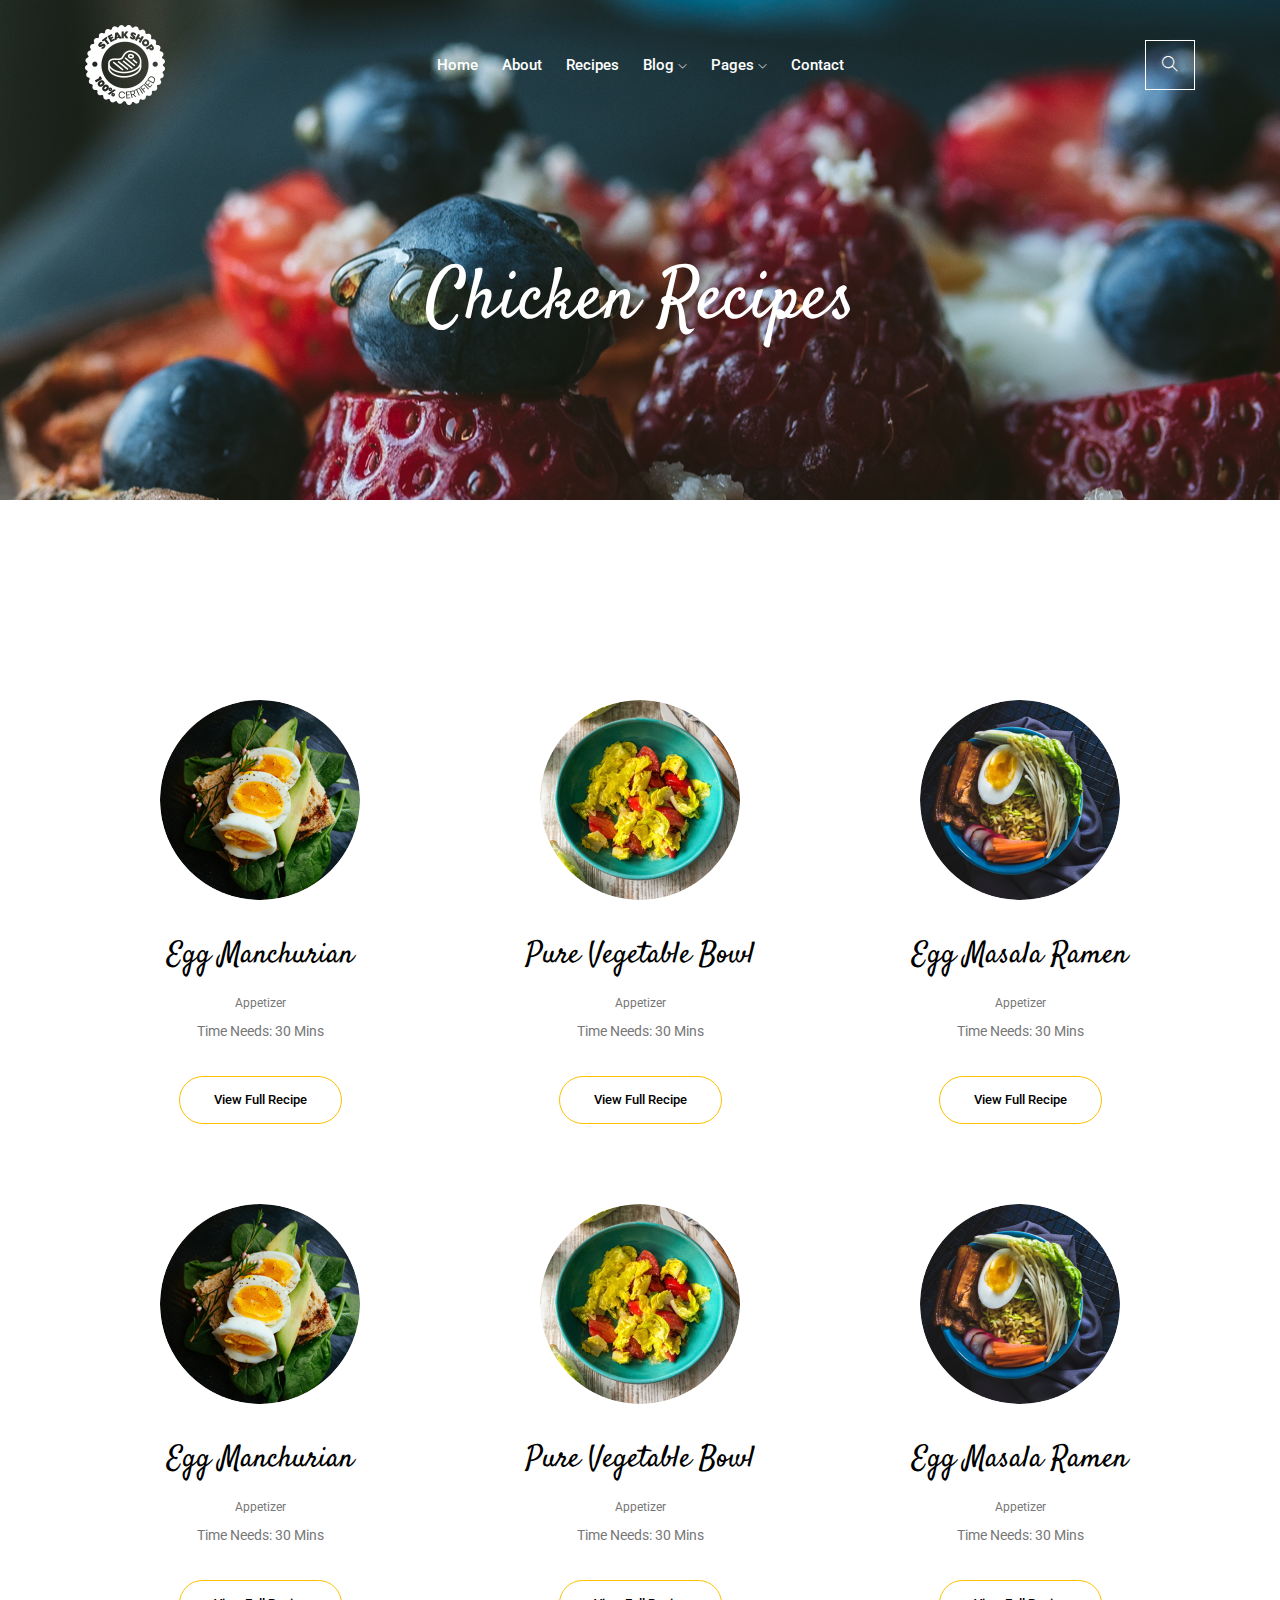
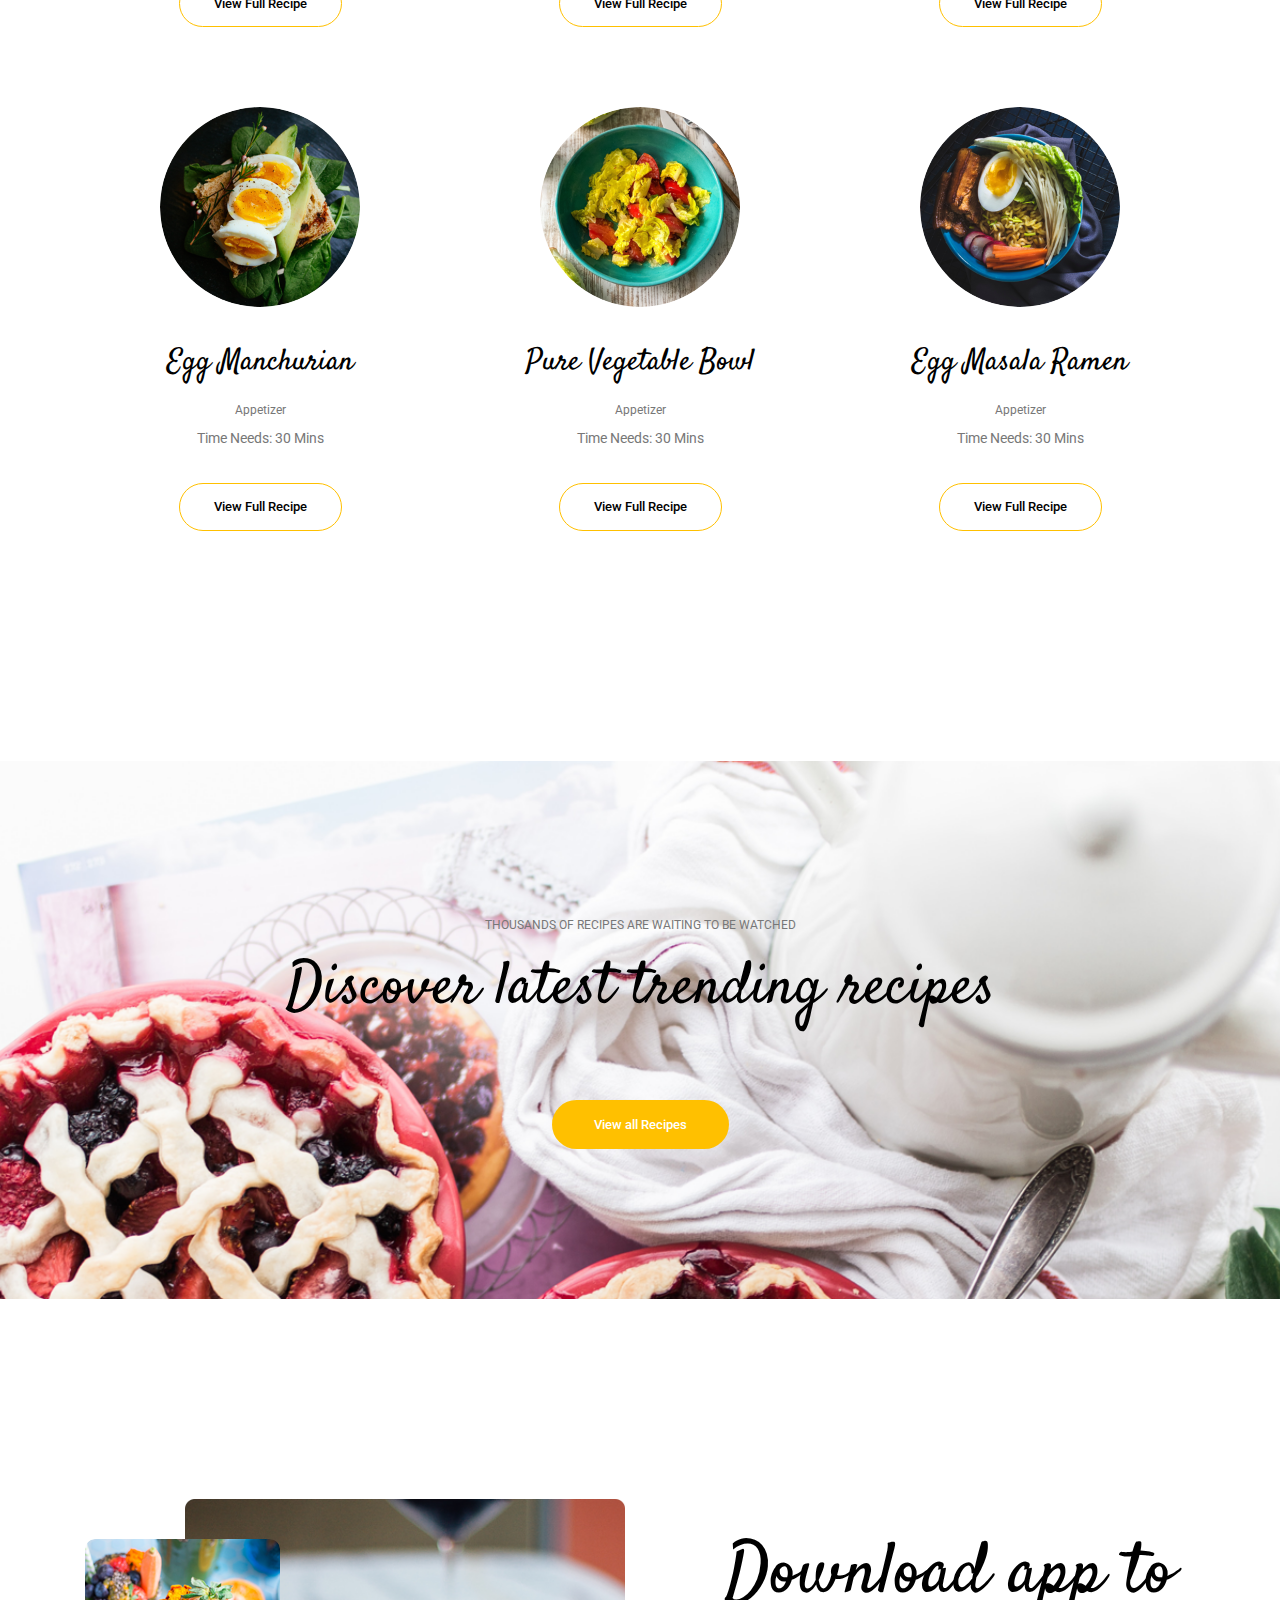
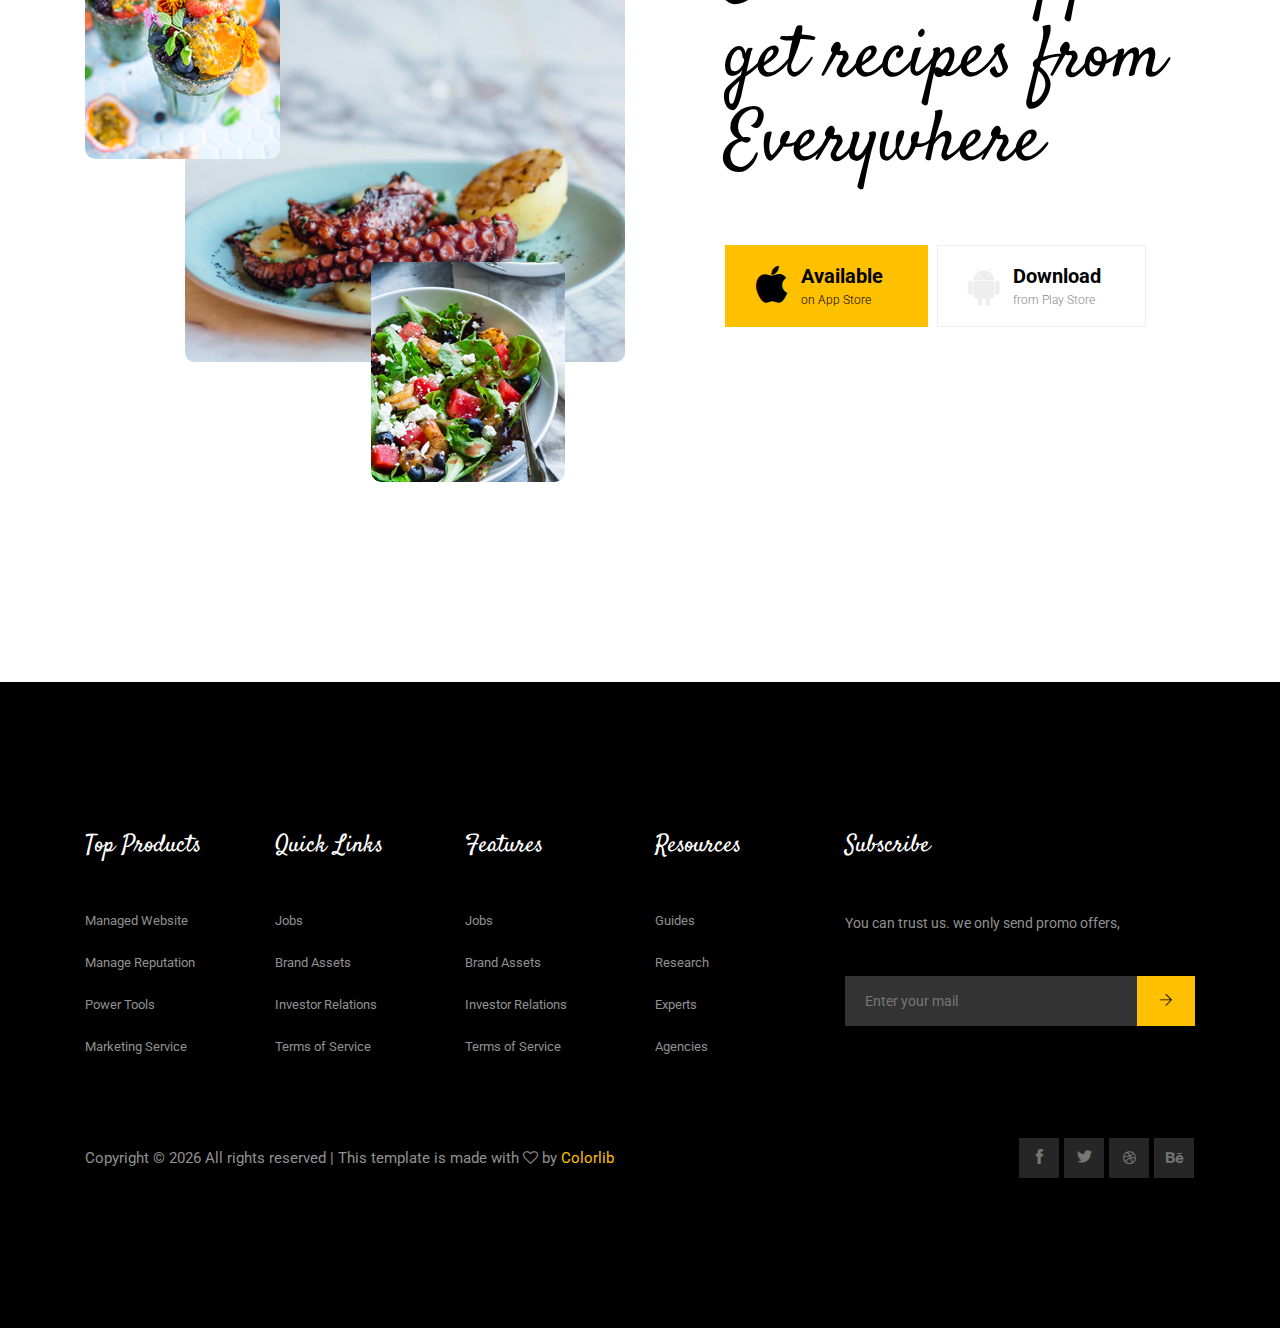
==== commit 01c6ae59: "fixes" ====
--- a/Recipes.html
+++ b/Recipes.html
@@ -4,7 +4,7 @@
 <head>
     <meta charset="utf-8">
     <meta http-equiv="x-ua-compatible" content="ie=edge">
-    <title>Tasty Recipes</title>
+    <title>Recetas</title>
     <meta name="description" content="">
     <meta name="viewport" content="width=device-width, initial-scale=1">
 
@@ -336,17 +336,17 @@
                         </div>
                     </div>
                     <div class="col-xl-4 col-md-6 col-lg-4">
-                            <div class="footer_widget">
-                                    <h3 class="footer_title">
-                                            Subscribe
-                                    </h3>
-                                    <p class="newsletter_text">You can trust us. we only send promo offers,</p>
-                                    <form action="#" class="newsletter_form">
-                                        <input type="text" placeholder="Enter your mail">
-                                        <button type="submit"> <i class="ti-arrow-right"></i> </button>
-                                    </form>
-                                    
-                                </div>
+                        <div class="footer_widget">
+                            <h3 class="footer_title">
+                                Subscribe
+                            </h3>
+                            <p class="newsletter_text">You can trust us. we only send promo offers,</p>
+                            <form action="#" class="newsletter_form">
+                                <input type="text" placeholder="Enter your mail">
+                                <button type="submit"> <i class="ti-arrow-right"></i> </button>
+                            </form>
+
+                        </div>
                     </div>
                 </div>
             </div>
@@ -358,8 +358,11 @@
                     <div class="col-xl-8 col-md-8">
                         <p class="copy_right">
                             <!-- Link back to Colorlib can't be removed. Template is licensed under CC BY 3.0. -->
-Copyright &copy;<script>document.write(new Date().getFullYear());</script> All rights reserved | This template is made with <i class="fa fa-heart-o" aria-hidden="true"></i> by <a href="https://colorlib.com" target="_blank">Colorlib</a>
-<!-- Link back to Colorlib can't be removed. Template is licensed under CC BY 3.0. -->
+                            Copyright &copy;
+                            <script>document.write(new Date().getFullYear());</script> All rights reserved | This
+                            template is made with <i class="fa fa-heart-o" aria-hidden="true"></i> by <a
+                                href="https://colorlib.com" target="_blank">Colorlib</a>
+                            <!-- Link back to Colorlib can't be removed. Template is licensed under CC BY 3.0. -->
                         </p>
                     </div>
                     <div class="col-xl-4 col-md-4">
@@ -392,7 +395,7 @@
             </div>
         </div>
     </footer>
-<!--/ footer  -->
+    <!--/ footer  -->
 
     <!-- JS here -->
     <script src="js/vendor/modernizr-3.5.0.min.js"></script>
